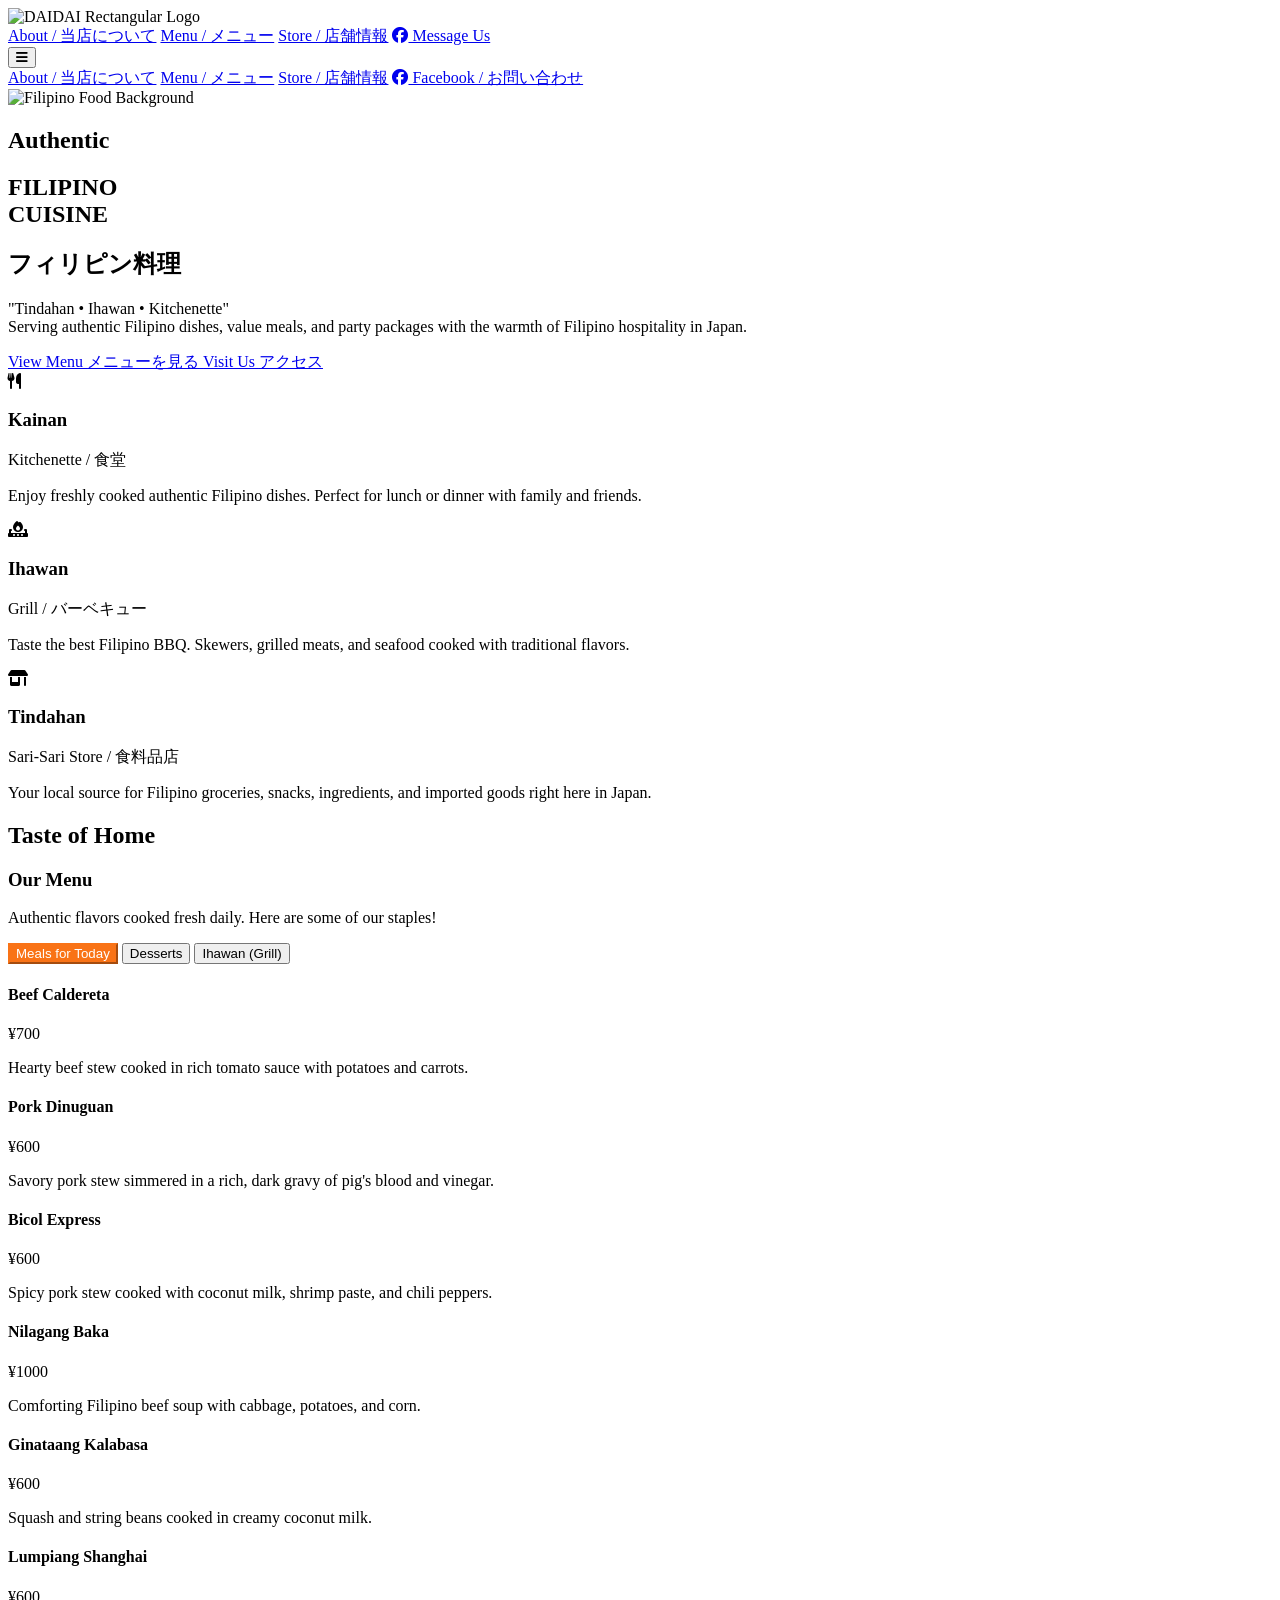
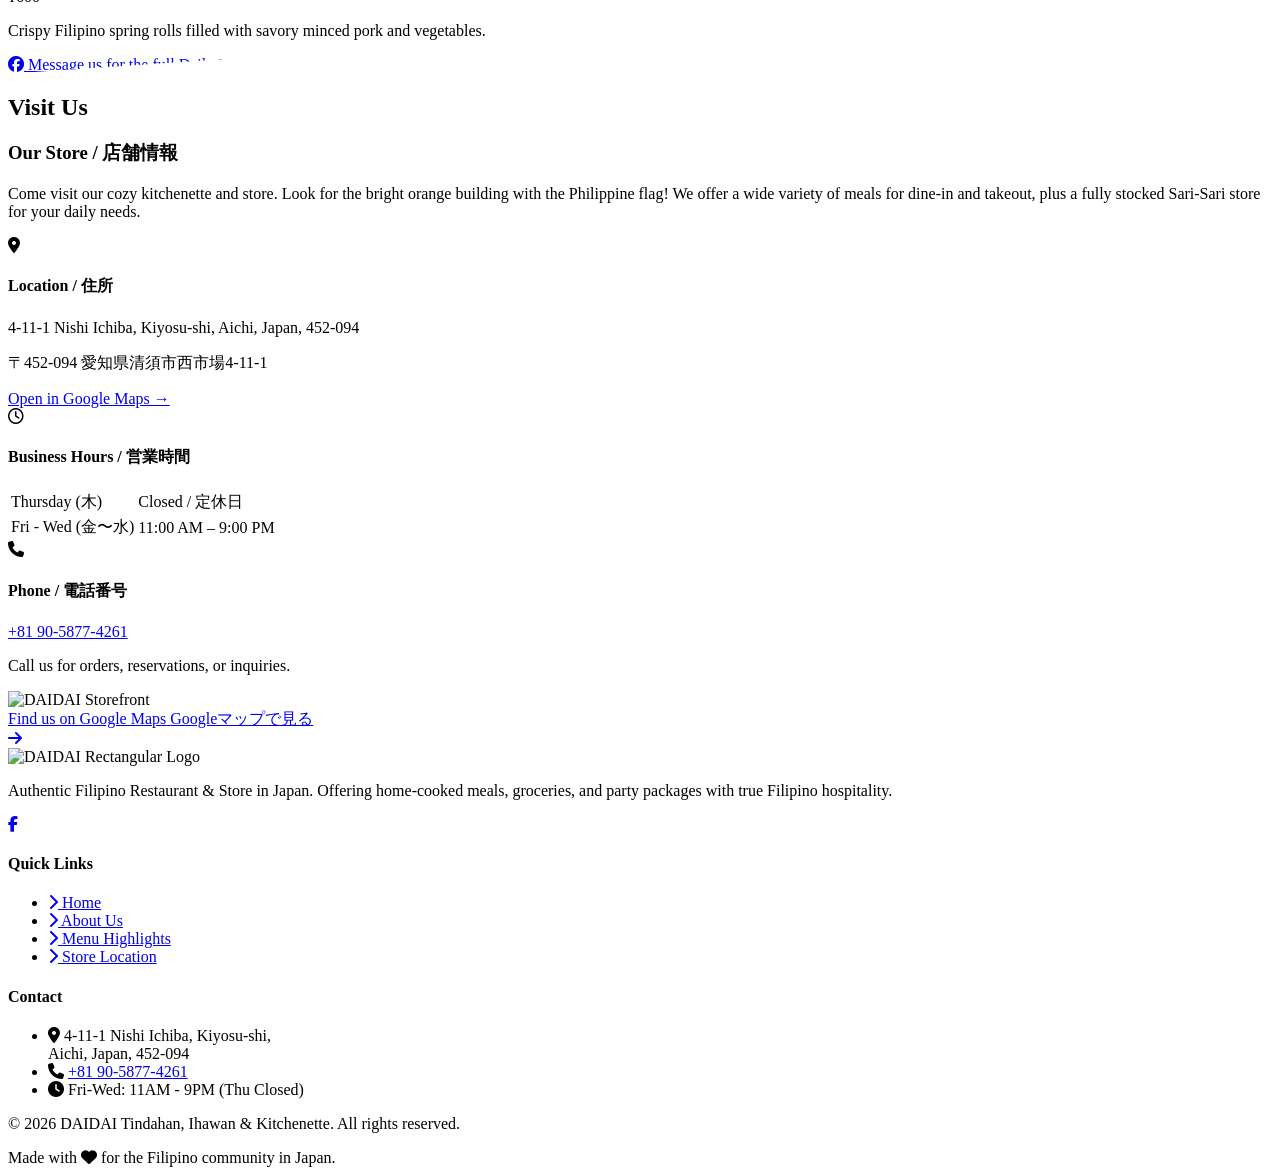
==== index.html @ d81c2824 "Update index.html" ====
<!DOCTYPE html>
<html lang="en">
<head>
    <meta charset="UTF-8">
    <meta name="viewport" content="width=device-width, initial-scale=1.0">
    <title>DAIDAI | Authentic Filipino Cuisine in Aichi, Japan</title>
    
    <!-- Fonts -->
    <link rel="preconnect" href="https://fonts.googleapis.com">
    <link rel="preconnect" href="https://fonts.gstatic.com" crossorigin>
    <link href="https://fonts.googleapis.com/css2?family=Dancing+Script:wght@600&family=Noto+Sans+JP:wght@400;500;700&family=Poppins:wght@300;400;600;700;800&display=swap" rel="stylesheet">
    
    <!-- Tailwind CSS -->
    <script src="https://cdn.tailwindcss.com"></script>
    
    <!-- FontAwesome for Icons -->
    <link rel="stylesheet" href="https://cdnjs.cloudflare.com/ajax/libs/font-awesome/6.4.0/css/all.min.css">

    <!-- Tailwind Config for Custom Colors -->
    <script>
        tailwind.config = {
            theme: {
                extend: {
                    fontFamily: {
                        sans: ['Poppins', 'Noto Sans JP', 'sans-serif'],
                        script: ['Dancing Script', 'cursive'],
                    },
                    colors: {
                        ph: {
                            blue: '#0038A8',
                            red: '#CE1126',
                            yellow: '#FCD116',
                        },
                        daidai: {
                            orange: '#F97316', // Based on the storefront color
                            light: '#FFF7ED',
                            dark: '#1E293B',
                        }
                    }
                }
            }
        }
    </script>

    <style>
        html { scroll-behavior: smooth; }
        .hero-overlay {
            background: linear-gradient(to right, rgba(255,255,255,0.95) 0%, rgba(255,255,255,0.8) 50%, rgba(255,255,255,0.2) 100%);
        }
        @media (max-width: 768px) {
            .hero-overlay {
                background: linear-gradient(to bottom, rgba(255,255,255,0.95) 0%, rgba(255,255,255,0.85) 60%, rgba(255,255,255,0.4) 100%);
            }
        }
        .text-shadow { text-shadow: 1px 1px 3px rgba(0,0,0,0.3); }
        .clip-path-slant { clip-path: polygon(0 0, 100% 0, 100% 90%, 0 100%); }
        
        /* ==========================================
           --- CSS STYLES SECTION --- 
           Grouped here to act like a virtual styles.css
           ========================================== */
        
        /* Menu Tabs Styles */
        .tab-btn.active {
            background-color: #F97316;
            color: white;
            border-color: #F97316;
        }
        .menu-category { display: none; }
        .menu-category.active { 
            display: block; 
            animation: fadeIn 0.4s ease-out forwards; 
        }
        
        @keyframes fadeIn {
            from { opacity: 0; transform: translateY(10px); }
            to { opacity: 1; transform: translateY(0); }
        }
    </style>
</head>
<body class="font-sans text-daidai-dark bg-daidai-light overflow-x-hidden">

    <!-- Navigation -->
    <nav class="fixed w-full z-50 bg-white/95 backdrop-blur-sm shadow-md transition-all duration-300">
        <div class="max-w-7xl mx-auto px-4 sm:px-6 lg:px-8">
            <div class="flex justify-between h-20 items-center">
                <!-- Logo -->
                <div class="flex-shrink-0 flex items-center cursor-pointer" onclick="window.scrollTo(0,0)">
                    <!-- Using CSS to mimic the DAIDAI logo vibe. You can replace the inner HTML with an <img> tag pointing to your logo file -->
                    <div class="flex items-center gap-2">
                        <img src="https://ik.imagekit.io/RToledoVAS/DAIDAI%20Rectangle%20Logo_Landscape_No_bg.png" 
                             alt="DAIDAI Rectangular Logo" 
                             class="w-auto h-20 object-cover"
                             onerror="this.src="https://images.unsplash.com/photo-1555396273-367ea4eb4db5?ixlib=rb-4.0.3&auto=format&fit=crop&w=auto&q=20">
                    </div>
                </div>

                <!-- Desktop Menu -->
                <div class="hidden md:flex items-center space-x-8">
                    <a href="#about" class="text-gray-700 hover:text-daidai-orange font-semibold transition">About / 当店について</a>
                    <a href="#menu" class="text-gray-700 hover:text-daidai-orange font-semibold transition">Menu / メニュー</a>
                    <a href="#store" class="text-gray-700 hover:text-daidai-orange font-semibold transition">Store / 店舗情報</a>
                    <a href="https://m.me/151963234655898" target="_blank" class="bg-ph-blue hover:bg-blue-800 text-white px-5 py-2 rounded-full font-bold transition shadow-lg flex items-center gap-2">
                        <i class="fa-brands fa-facebook"></i> Message Us
                    </a>
                </div>

                <!-- Mobile Menu Button -->
                <div class="md:hidden flex items-center">
                    <button id="mobile-menu-btn" class="text-gray-700 hover:text-daidai-orange focus:outline-none p-2">
                        <i class="fa-solid fa-bars text-2xl"></i>
                    </button>
                </div>
            </div>
        </div>

        <!-- Mobile Menu Panel -->
        <div id="mobile-menu" class="hidden md:hidden bg-white border-t border-gray-100 shadow-xl absolute w-full">
            <div class="px-4 pt-2 pb-6 space-y-2">
                <a href="#about" class="block px-3 py-3 text-base font-medium text-gray-700 hover:text-daidai-orange hover:bg-gray-50 rounded-md">About / 当店について</a>
                <a href="#menu" class="block px-3 py-3 text-base font-medium text-gray-700 hover:text-daidai-orange hover:bg-gray-50 rounded-md">Menu / メニュー</a>
                <a href="#store" class="block px-3 py-3 text-base font-medium text-gray-700 hover:text-daidai-orange hover:bg-gray-50 rounded-md">Store / 店舗情報</a>
                <a href="https://m.me/151963234655898" target="_blank" class="block px-3 py-3 text-base font-bold text-ph-blue hover:bg-gray-50 rounded-md">
                    <i class="fa-brands fa-facebook mr-2"></i> Facebook / お問い合わせ
                </a>
            </div>
        </div>
    </nav>

    <!-- Hero Section -->
    <section class="relative pt-20 h-[90vh] min-h-[600px] flex items-center bg-gray-100">
        <!-- Background Image (Fallback for the food collage) -->
        <div class="absolute inset-0 z-0 overflow-hidden">
            <img src="https://ik.imagekit.io/RToledoVAS/Facebook%20Cover.png" 
                 alt="Filipino Food Background" 
                 class="w-auto h-full object-cover object-center opacity-90"
                 onerror="this.src="https://images.unsplash.com/photo-1504674900247-0877df9cc836?ixlib=rb-4.0.3&auto=format&fit=crop&w=1920&q=80">
        </div>
        
        <!-- Gradient Overlay -->
        <div class="hero-overlay absolute inset-0 z-10"></div>

        <!-- Content -->
        <div class="relative z-20 max-w-7xl mx-auto px-4 sm:px-6 lg:px-8 w-full">
            <div class="max-w-2xl">
                <h2 class="font-script text-4xl md:text-5xl lg:text-6xl text-daidai-orange mb-2 transform -rotate-2">Authentic</h2>
                <h1 class="text-5xl md:text-7xl font-extrabold tracking-tight text-ph-red leading-tight mb-2">
                    FILIPINO<br>
                    <span class="text-ph-blue">CUISINE</span>
                </h1>
                <h2 class="text-3xl md:text-4xl font-bold text-gray-800 mb-6 font-sans">フィリピン料理</h2>
                
                <p class="text-lg md:text-xl text-gray-700 mb-8 font-medium italic border-l-4 border-ph-yellow pl-4">
                    "Tindahan • Ihawan • Kitchenette"<br>
                    <span class="text-sm md:text-base font-normal not-italic text-gray-600 mt-2 block">
                        Serving authentic Filipino dishes, value meals, and party packages with the warmth of Filipino hospitality in Japan.
                    </span>
                </p>

                <div class="flex flex-col sm:flex-row gap-4">
                    <a href="#menu" class="text-center bg-ph-red hover:bg-red-700 text-white px-8 py-3 rounded-full font-bold shadow-lg transition transform hover:-translate-y-1">
                        View Menu <span class="text-sm font-normal block">メニューを見る</span>
                    </a>
                    <a href="#store" class="text-center bg-white border-2 border-daidai-orange text-daidai-orange hover:bg-orange-50 px-8 py-3 rounded-full font-bold shadow-lg transition transform hover:-translate-y-1">
                        Visit Us <span class="text-sm font-normal block">アクセス</span>
                    </a>
                </div>
            </div>
        </div>
    </section>

    <!-- 3 Pillars Section (Tindahan, Ihawan, Kainan) -->
    <section id="about" class="py-16 bg-white relative z-20 -mt-10 mx-4 md:mx-auto max-w-6xl rounded-2xl shadow-xl">
        <div class="grid grid-cols-1 md:grid-cols-3 gap-8 px-8">
            <!-- Kainan -->
            <div class="text-center p-4">
                <div class="w-20 h-20 mx-auto bg-orange-100 rounded-full flex items-center justify-center mb-4 text-daidai-orange shadow-inner">
                    <i class="fa-solid fa-utensils text-3xl"></i>
                </div>
                <h3 class="text-2xl font-bold text-ph-blue mb-1">Kainan</h3>
                <p class="text-sm text-gray-500 mb-3">Kitchenette / 食堂</p>
                <p class="text-gray-600">Enjoy freshly cooked authentic Filipino dishes. Perfect for lunch or dinner with family and friends.</p>
            </div>
            <!-- Ihawan -->
            <div class="text-center p-4 border-t md:border-t-0 md:border-l md:border-r border-gray-200">
                <div class="w-20 h-20 mx-auto bg-red-100 rounded-full flex items-center justify-center mb-4 text-ph-red shadow-inner">
                    <i class="fa-solid fa-fire-burner text-3xl"></i>
                </div>
                <h3 class="text-2xl font-bold text-ph-blue mb-1">Ihawan</h3>
                <p class="text-sm text-gray-500 mb-3">Grill / バーベキュー</p>
                <p class="text-gray-600">Taste the best Filipino BBQ. Skewers, grilled meats, and seafood cooked with traditional flavors.</p>
            </div>
            <!-- Tindahan -->
            <div class="text-center p-4 border-t md:border-t-0 border-gray-200">
                <div class="w-20 h-20 mx-auto bg-blue-100 rounded-full flex items-center justify-center mb-4 text-ph-blue shadow-inner">
                    <i class="fa-solid fa-shop text-3xl"></i>
                </div>
                <h3 class="text-2xl font-bold text-ph-blue mb-1">Tindahan</h3>
                <p class="text-sm text-gray-500 mb-3">Sari-Sari Store / 食料品店</p>
                <p class="text-gray-600">Your local source for Filipino groceries, snacks, ingredients, and imported goods right here in Japan.</p>
            </div>
        </div>
    </section>

    <!-- Menu Section (Expanded with Real Data) -->
    <section id="menu" class="py-20 bg-daidai-light clip-path-slant pb-32">
        <div class="max-w-7xl mx-auto px-4 sm:px-6 lg:px-8">
            <div class="text-center mb-12">
                <h2 class="font-script text-3xl text-ph-red mb-2">Taste of Home</h2>
                <h3 class="text-4xl md:text-5xl font-extrabold text-daidai-dark mb-4">Our Menu</h3>
                <p class="text-gray-600 max-w-2xl mx-auto mb-8">Authentic flavors cooked fresh daily. Here are some of our staples!</p>
                
                <!-- Menu Tabs -->
                <div class="flex flex-wrap justify-center gap-3 mb-10">
                    <button onclick="openTab(event, 'meals')" class="tab-btn active px-6 py-2 rounded-full border-2 border-gray-300 text-gray-600 font-bold transition hover:border-daidai-orange hover:text-daidai-orange">Meals for Today</button>
                    <button onclick="openTab(event, 'desserts')" class="tab-btn px-6 py-2 rounded-full border-2 border-gray-300 text-gray-600 font-bold transition hover:border-daidai-orange hover:text-daidai-orange">Desserts</button>
                    <button onclick="openTab(event, 'ihawan')" class="tab-btn px-6 py-2 rounded-full border-2 border-gray-300 text-gray-600 font-bold transition hover:border-daidai-orange hover:text-daidai-orange">Ihawan (Grill)</button>
                </div>
            </div>

            <!-- Tab Content: Meals -->
            <div id="meals" class="menu-category active">
                <div class="grid grid-cols-1 md:grid-cols-2 lg:grid-cols-3 gap-6">
                    <div class="bg-white p-6 rounded-2xl shadow-md border-l-4 border-ph-blue">
                        <div class="flex justify-between items-start mb-2">
                            <h4 class="text-xl font-bold">Beef Caldereta</h4>
                            <span class="text-daidai-orange font-bold">¥700</span>
                        </div>
                        <p class="text-gray-500 text-sm">Hearty beef stew cooked in rich tomato sauce with potatoes and carrots.</p>
                    </div>
                    <div class="bg-white p-6 rounded-2xl shadow-md border-l-4 border-ph-blue">
                        <div class="flex justify-between items-start mb-2">
                            <h4 class="text-xl font-bold">Pork Dinuguan</h4>
                            <span class="text-daidai-orange font-bold">¥600</span>
                        </div>
                        <p class="text-gray-500 text-sm">Savory pork stew simmered in a rich, dark gravy of pig's blood and vinegar.</p>
                    </div>
                    <div class="bg-white p-6 rounded-2xl shadow-md border-l-4 border-ph-blue">
                        <div class="flex justify-between items-start mb-2">
                            <h4 class="text-xl font-bold">Bicol Express</h4>
                            <span class="text-daidai-orange font-bold">¥600</span>
                        </div>
                        <p class="text-gray-500 text-sm">Spicy pork stew cooked with coconut milk, shrimp paste, and chili peppers.</p>
                    </div>
                    <div class="bg-white p-6 rounded-2xl shadow-md border-l-4 border-ph-blue">
                        <div class="flex justify-between items-start mb-2">
                            <h4 class="text-xl font-bold">Nilagang Baka</h4>
                            <span class="text-daidai-orange font-bold">¥1000</span>
                        </div>
                        <p class="text-gray-500 text-sm">Comforting Filipino beef soup with cabbage, potatoes, and corn.</p>
                    </div>
                    <div class="bg-white p-6 rounded-2xl shadow-md border-l-4 border-ph-blue">
                        <div class="flex justify-between items-start mb-2">
                            <h4 class="text-xl font-bold">Ginataang Kalabasa</h4>
                            <span class="text-daidai-orange font-bold">¥600</span>
                        </div>
                        <p class="text-gray-500 text-sm">Squash and string beans cooked in creamy coconut milk.</p>
                    </div>
                    <div class="bg-white p-6 rounded-2xl shadow-md border-l-4 border-ph-blue">
                        <div class="flex justify-between items-start mb-2">
                            <h4 class="text-xl font-bold">Lumpiang Shanghai</h4>
                            <span class="text-daidai-orange font-bold">¥600</span>
                        </div>
                        <p class="text-gray-500 text-sm">Crispy Filipino spring rolls filled with savory minced pork and vegetables.</p>
                    </div>
                </div>
            </div>

            <!-- Tab Content: Desserts -->
            <div id="desserts" class="menu-category">
                <div class="grid grid-cols-1 md:grid-cols-2 lg:grid-cols-3 gap-6">
                    <div class="bg-white p-6 rounded-2xl shadow-md border-l-4 border-ph-yellow">
                        <div class="flex justify-between items-start mb-2">
                            <h4 class="text-xl font-bold">Halo-Halo</h4>
                            <span class="text-daidai-orange font-bold">¥600 (M) / ¥800 (L)</span>
                        </div>
                        <p class="text-gray-500 text-sm">Famous crushed ice dessert with sweet preserves, evaporated milk, and ube.</p>
                    </div>
                    <div class="bg-white p-6 rounded-2xl shadow-md border-l-4 border-ph-yellow">
                        <div class="flex justify-between items-start mb-2">
                            <h4 class="text-xl font-bold">Turon w/ Ice Cream</h4>
                            <span class="text-daidai-orange font-bold">¥400</span>
                        </div>
                        <p class="text-gray-500 text-sm">Deep-fried banana rolls wrapped in spring roll wrapper, topped with ice cream.</p>
                    </div>
                    <div class="bg-white p-6 rounded-2xl shadow-md border-l-4 border-ph-yellow">
                        <div class="flex justify-between items-start mb-2">
                            <h4 class="text-xl font-bold">Ube Biko / Biko</h4>
                            <span class="text-daidai-orange font-bold">¥600 / ¥500</span>
                        </div>
                        <p class="text-gray-500 text-sm">Sweet sticky rice cake topped with latik (coconut curds). Classic or Ube flavor.</p>
                    </div>
                    <div class="bg-white p-6 rounded-2xl shadow-md border-l-4 border-ph-yellow">
                        <div class="flex justify-between items-start mb-2">
                            <h4 class="text-xl font-bold">Bilo-Bilo</h4>
                            <span class="text-daidai-orange font-bold">¥500</span>
                        </div>
                        <p class="text-gray-500 text-sm">Chewy glutinous rice balls in sweet coconut milk with jackfruit and tapioca pearls.</p>
                    </div>
                    <div class="bg-white p-6 rounded-2xl shadow-md border-l-4 border-ph-yellow">
                        <div class="flex justify-between items-start mb-2">
                            <h4 class="text-xl font-bold">Buko Pandan</h4>
                            <span class="text-daidai-orange font-bold">¥500</span>
                        </div>
                        <p class="text-gray-500 text-sm">Sweet and creamy dessert made with young coconut, pandan jelly, and cream.</p>
                    </div>
                </div>
            </div>

            <!-- Tab Content: Ihawan -->
            <div id="ihawan" class="menu-category">
                <div class="grid grid-cols-1 md:grid-cols-2 lg:grid-cols-3 gap-6">
                    <div class="bg-white p-6 rounded-2xl shadow-md border-l-4 border-ph-red">
                        <h4 class="text-xl font-bold mb-2">Pork BBQ Skewers</h4>
                        <p class="text-gray-500 text-sm mb-3">Authentic Filipino street food style pork barbecue, marinated in a sweet and savory sauce.</p>
                    </div>
                    <div class="bg-white p-6 rounded-2xl shadow-md border-l-4 border-ph-red">
                        <h4 class="text-xl font-bold mb-2">Inihaw na Liempo</h4>
                        <p class="text-gray-500 text-sm mb-3">Grilled pork belly marinated in soy sauce, calamansi, and garlic.</p>
                    </div>
                    <div class="bg-white p-6 rounded-2xl shadow-md border-l-4 border-ph-red">
                        <h4 class="text-xl font-bold mb-2">Party Trays & Bilao</h4>
                        <p class="text-gray-500 text-sm mb-3">Available for pre-order! Perfect combinations of grilled items and pancit for your special events.</p>
                    </div>
                </div>
            </div>

            <div class="text-center mt-12">
                <a href="https://m.me/151963234655898" target="_blank" class="inline-flex items-center gap-2 bg-white border-2 border-ph-blue text-ph-blue hover:bg-ph-blue hover:text-white px-6 py-3 rounded-full font-bold transition">
                    <i class="fa-brands fa-facebook"></i> Message us for the full Daily Menu
                </a>
            </div>
        </div>
    </section>

    <!-- Store Info & Location Section -->
    <section id="store" class="py-20 bg-white">
        <div class="max-w-7xl mx-auto px-4 sm:px-6 lg:px-8">
            <div class="flex flex-col lg:flex-row gap-12 items-center">
                
                <!-- Info Side -->
                <div class="w-full lg:w-1/2">
                    <h2 class="font-script text-3xl text-daidai-orange mb-2">Visit Us</h2>
                    <h3 class="text-4xl md:text-5xl font-extrabold text-daidai-dark mb-6">Our Store <span class="text-2xl font-sans font-bold text-gray-400">/ 店舗情報</span></h3>
                    
                    <p class="text-gray-600 mb-8 text-lg">
                        Come visit our cozy kitchenette and store. Look for the bright orange building with the Philippine flag! We offer a wide variety of meals for dine-in and takeout, plus a fully stocked Sari-Sari store for your daily needs.
                    </p>

                    <div class="space-y-6">
                        <!-- Address -->
                        <div class="flex items-start gap-4">
                            <div class="bg-orange-100 p-3 rounded-full text-daidai-orange shrink-0">
                                <i class="fa-solid fa-location-dot text-xl w-6 text-center"></i>
                            </div>
                            <div>
                                <h4 class="font-bold text-lg text-gray-800">Location / 住所</h4>
                                <p class="text-gray-600">4-11-1 Nishi Ichiba, Kiyosu-shi, Aichi, Japan, 452-094</p>
                                <p class="text-gray-500 text-sm mt-1">〒452-094 愛知県清須市西市場4-11-1</p>
                                <a href="https://share.google/INcdNnffI2zyvzPQL" target="_blank" class="text-ph-blue hover:underline text-sm font-semibold mt-2 inline-block">Open in Google Maps &rarr;</a>
                            </div>
                        </div>

                        <!-- Hours -->
                        <div class="flex items-start gap-4">
                            <div class="bg-blue-100 p-3 rounded-full text-ph-blue shrink-0">
                                <i class="fa-regular fa-clock text-xl w-6 text-center"></i>
                            </div>
                            <div>
                                <h4 class="font-bold text-lg text-gray-800">Business Hours / 営業時間</h4>
                                <table class="text-gray-600 mt-1">
                                    <tbody>
                                        <tr><td class="pr-4 font-semibold text-ph-red">Thursday (木)</td><td>Closed / 定休日</td></tr>
                                        <tr><td class="pr-4 font-semibold">Fri - Wed (金〜水)</td><td>11:00 AM – 9:00 PM</td></tr>
                                    </tbody>
                                </table>
                            </div>
                        </div>

                        <!-- Contact -->
                        <div class="flex items-start gap-4">
                            <div class="bg-red-100 p-3 rounded-full text-ph-red shrink-0">
                                <i class="fa-solid fa-phone text-xl w-6 text-center"></i>
                            </div>
                            <div>
                                <h4 class="font-bold text-lg text-gray-800">Phone / 電話番号</h4>
                                <a href="tel:+819058774261" class="text-xl font-bold text-gray-600 hover:text-daidai-orange transition">+81 90-5877-4261</a>
                                <p class="text-gray-500 text-sm mt-1">Call us for orders, reservations, or inquiries.</p>
                            </div>
                        </div>
                    </div>
                </div>

                <!-- Image/Map Side -->
                <div class="w-full lg:w-1/2">
                    <div class="relative rounded-2xl overflow-hidden shadow-2xl border-4 border-white">
                        <!-- Storefront Placeholder Image (Users can replace this with their uploaded exterior shots) -->
                        <img src="https://ik.imagekit.io/RToledoVAS/Untitled%20design%20(42).png" 
                             alt="DAIDAI Storefront" 
                             class="w-full h-80 object-cover"
                             onerror="this.src="https://images.unsplash.com/photo-1555396273-367ea4eb4db5?ixlib=rb-4.0.3&auto=format&fit=crop&w=1000&q=80">
                        
                        <!-- Overlay text encouraging map click -->
                        <a href="https://share.google/INcdNnffI2zyvzPQL" target="_blank" class="absolute bottom-0 left-0 w-full bg-daidai-dark/80 backdrop-blur-sm p-4 flex items-center justify-between text-white hover:bg-ph-blue transition cursor-pointer group">
                            <div>
                                <span class="block font-bold">Find us on Google Maps</span>
                                <span class="text-xs text-gray-300">Googleマップで見る</span>
                            </div>
                            <div class="w-10 h-10 rounded-full bg-white/20 flex items-center justify-center group-hover:bg-white group-hover:text-ph-blue transition">
                                <i class="fa-solid fa-arrow-right"></i>
                            </div>
                        </a>
                    </div>
                </div>

            </div>
        </div>
    </section>

    <!-- Footer -->
    <footer class="bg-daidai-dark text-white pt-16 pb-8 border-t-4 border-ph-yellow">
        <div class="max-w-7xl mx-auto px-4 sm:px-6 lg:px-8">
            <div class="grid grid-cols-1 md:grid-cols-3 gap-10 mb-10">
                
                <!-- Brand -->
                <div>
                    <div class="flex items-center gap-2 mb-">
                        <img src="https://ik.imagekit.io/RToledoVAS/DAIDAI_New%20Logo_No_bg.png" 
                             alt="DAIDAI Rectangular Logo" 
                             class="w-auto h-60 object-cover"
                             onerror="this.src="https://images.unsplash.com/photo-1555396273-367ea4eb4db5?ixlib=rb-4.0.3&auto=format&fit=crop&w=auto&q=20">
                    </div>
                    <p class="text-gray-400 text-sm leading-relaxed mb-4">
                        Authentic Filipino Restaurant & Store in Japan. Offering home-cooked meals, groceries, and party packages with true Filipino hospitality.
                    </p>
                    <div class="flex space-x-4">
                        <a href="https://www.facebook.com/daidaikitchenette/" target="_blank" class="w-10 h-10 rounded-full bg-white/10 flex items-center justify-center hover:bg-ph-blue hover:text-white transition duration-300 text-xl text-gray-300">
                            <i class="fa-brands fa-facebook-f"></i>
                        </a>
                    </div>
                </div>

                <!-- Links -->
                <div>
                    <h4 class="text-lg font-bold mb-4 border-b border-gray-700 pb-2 inline-block">Quick Links</h4>
                    <ul class="space-y-2">
                        <li><a href="#" class="text-gray-400 hover:text-white transition flex items-center gap-2"><i class="fa-solid fa-chevron-right text-xs text-daidai-orange"></i> Home</a></li>
                        <li><a href="#about" class="text-gray-400 hover:text-white transition flex items-center gap-2"><i class="fa-solid fa-chevron-right text-xs text-daidai-orange"></i> About Us</a></li>
                        <li><a href="#menu" class="text-gray-400 hover:text-white transition flex items-center gap-2"><i class="fa-solid fa-chevron-right text-xs text-daidai-orange"></i> Menu Highlights</a></li>
                        <li><a href="#store" class="text-gray-400 hover:text-white transition flex items-center gap-2"><i class="fa-solid fa-chevron-right text-xs text-daidai-orange"></i> Store Location</a></li>
                    </ul>
                </div>

                <!-- Contact Short -->
                <div>
                    <h4 class="text-lg font-bold mb-4 border-b border-gray-700 pb-2 inline-block">Contact</h4>
                    <ul class="space-y-3 text-gray-400 text-sm">
                        <li class="flex items-start gap-3">
                            <i class="fa-solid fa-location-dot mt-1 text-daidai-orange"></i>
                            <span>4-11-1 Nishi Ichiba, Kiyosu-shi,<br>Aichi, Japan, 452-094</span>
                        </li>
                        <li class="flex items-center gap-3">
                            <i class="fa-solid fa-phone text-daidai-orange"></i>
                            <a href="tel:+819058774261" class="hover:text-white transition">+81 90-5877-4261</a>
                        </li>
                        <li class="flex items-center gap-3">
                            <i class="fa-solid fa-clock text-daidai-orange"></i>
                            <span>Fri-Wed: 11AM - 9PM (Thu Closed)</span>
                        </li>
                    </ul>
                </div>
            </div>

            <div class="border-t border-gray-800 pt-8 text-center flex flex-col md:flex-row justify-between items-center gap-4">
                <p class="text-gray-500 text-sm">
                    &copy; <span id="year"></span> DAIDAI Tindahan, Ihawan & Kitchenette. All rights reserved.
                </p>
                <div class="flex items-center gap-2 text-sm text-gray-500">
                    Made with <i class="fa-solid fa-heart text-ph-red"></i> for the Filipino community in Japan.
                </div>
            </div>
        </div>
    </footer>

    <!-- Scripts -->
    <script>
        /* ==========================================
           --- SCRIPT.JS LOGIC SECTION --- 
           Grouped here to act like a virtual script.js
           ========================================== */

        // 1. Set current year in footer
        document.getElementById('year').textContent = new Date().getFullYear();

        // 2. Mobile Menu Toggle Logic
        const btn = document.getElementById('mobile-menu-btn');
        const menu = document.getElementById('mobile-menu');
        const icon = btn.querySelector('i');

        btn.addEventListener('click', () => {
            menu.classList.toggle('hidden');
            if (menu.classList.contains('hidden')) {
                icon.classList.remove('fa-xmark');
                icon.classList.add('fa-bars');
            } else {
                icon.classList.remove('fa-bars');
                icon.classList.add('fa-xmark');
            }
        });

        // Close mobile menu on link click
        const mobileLinks = menu.querySelectorAll('a');
        mobileLinks.forEach(link => {
            link.addEventListener('click', () => {
                menu.classList.add('hidden');
                icon.classList.remove('fa-xmark');
                icon.classList.add('fa-bars');
            });
        });

        // 3. Menu Tabs Logic
        function openTab(event, tabId) {
            // Hide all tabs
            const categories = document.querySelectorAll('.menu-category');
            categories.forEach(cat => cat.classList.remove('active'));
            
            // Remove active state from all buttons
            const buttons = document.querySelectorAll('.tab-btn');
            buttons.forEach(btn => btn.classList.remove('active'));
            
            // Show selected tab
            document.getElementById(tabId).classList.add('active');
            
            // Highlight selected button
            event.currentTarget.classList.add('active');
        }
    </script>
</body>
</html>
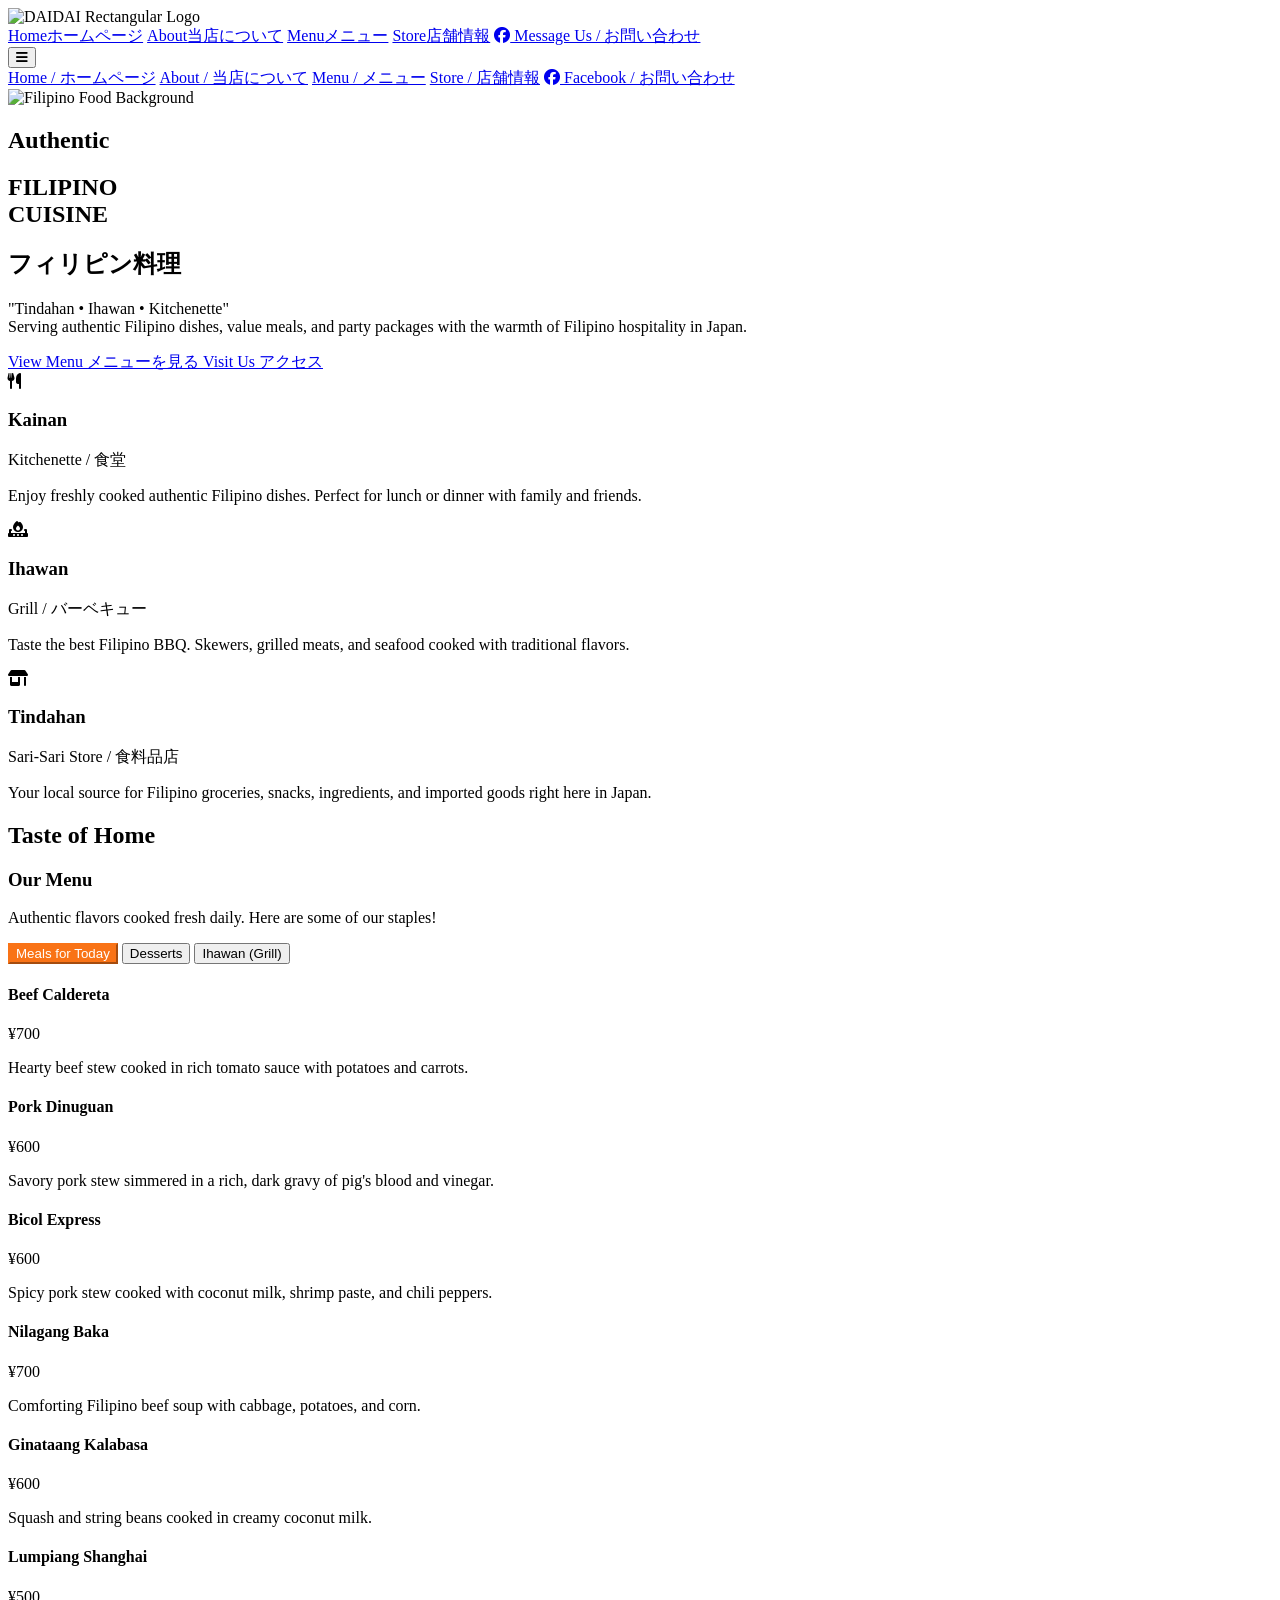
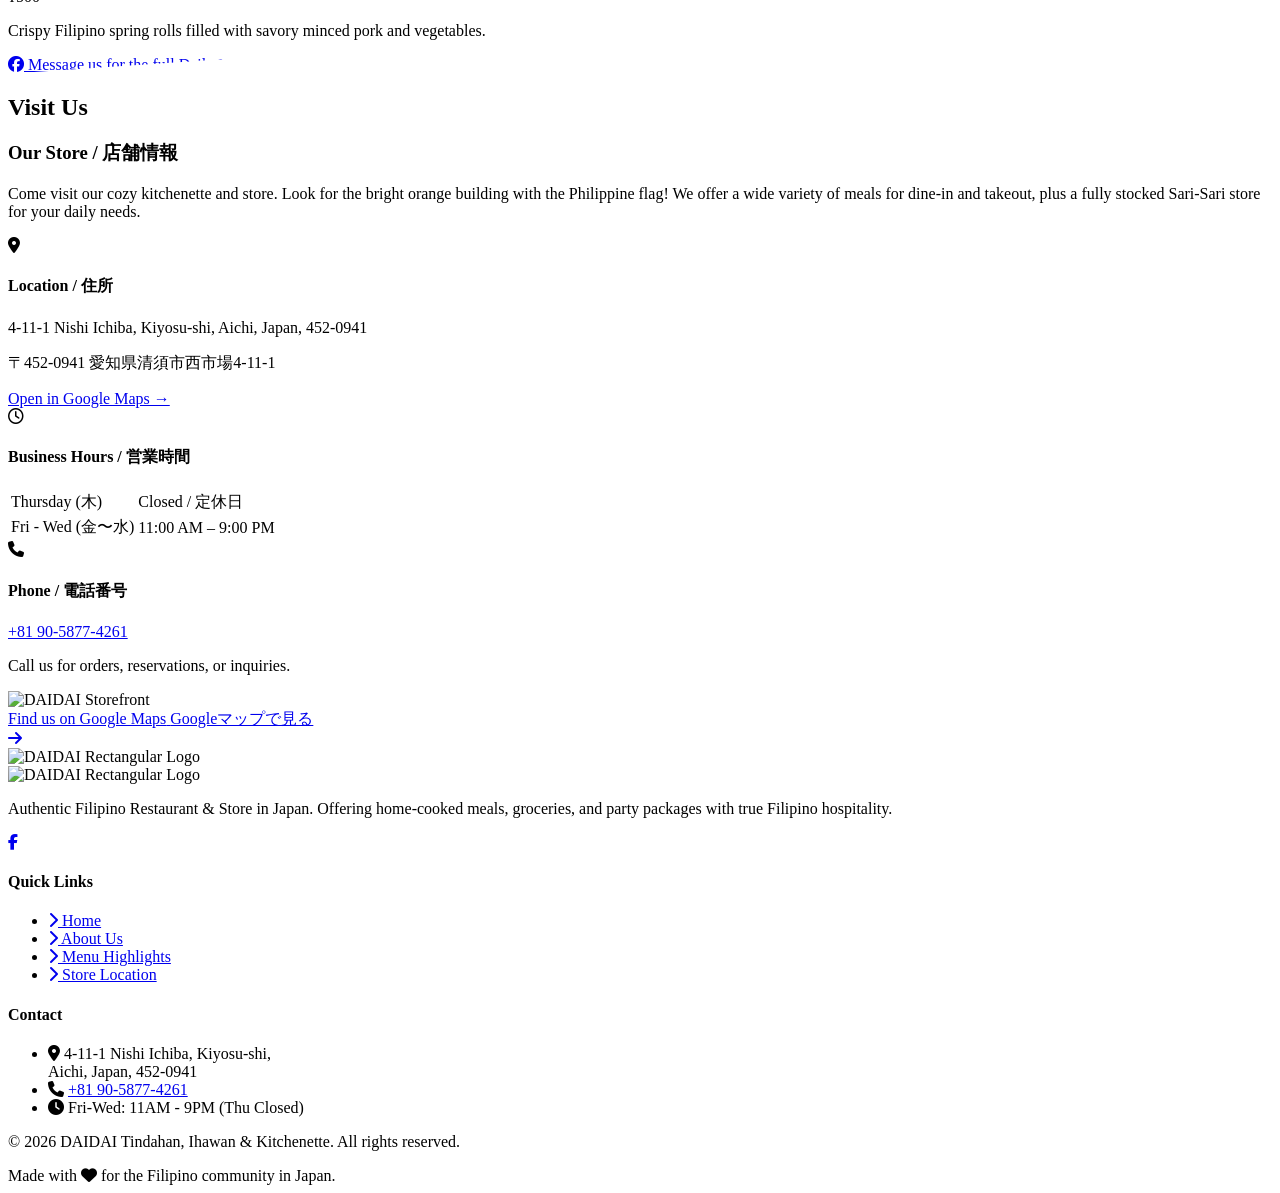
==== commit 748484bb: "Update index.html" ====
--- a/index.html
+++ b/index.html
@@ -81,6 +81,7 @@
 <body class="font-sans text-daidai-dark bg-daidai-light overflow-x-hidden">
 
     <!-- Navigation -->
+    <section id="home">
     <nav class="fixed w-full z-50 bg-white/95 backdrop-blur-sm shadow-md transition-all duration-300">
         <div class="max-w-7xl mx-auto px-4 sm:px-6 lg:px-8">
             <div class="flex justify-between h-20 items-center">
@@ -88,20 +89,20 @@
                 <div class="flex-shrink-0 flex items-center cursor-pointer" onclick="window.scrollTo(0,0)">
                     <!-- Using CSS to mimic the DAIDAI logo vibe. You can replace the inner HTML with an <img> tag pointing to your logo file -->
                     <div class="flex items-center gap-2">
-                        <img src="https://ik.imagekit.io/RToledoVAS/DAIDAI%20Rectangle%20Logo_Landscape_No_bg.png" 
+                        <img src="https://ik.imagekit.io/RToledoVAS/DAIDAI%20Text%20Rectangle%20Logo_Landscape.png" 
                              alt="DAIDAI Rectangular Logo" 
-                             class="w-auto h-20 object-cover"
-                             onerror="this.src="https://images.unsplash.com/photo-1555396273-367ea4eb4db5?ixlib=rb-4.0.3&auto=format&fit=crop&w=auto&q=20">
+                             class="w-40 h-auto object-cover">
                     </div>
                 </div>
 
                 <!-- Desktop Menu -->
-                <div class="hidden md:flex items-center space-x-8">
-                    <a href="#about" class="text-gray-700 hover:text-daidai-orange font-semibold transition">About / 当店について</a>
-                    <a href="#menu" class="text-gray-700 hover:text-daidai-orange font-semibold transition">Menu / メニュー</a>
-                    <a href="#store" class="text-gray-700 hover:text-daidai-orange font-semibold transition">Store / 店舗情報</a>
-                    <a href="https://m.me/151963234655898" target="_blank" class="bg-ph-blue hover:bg-blue-800 text-white px-5 py-2 rounded-full font-bold transition shadow-lg flex items-center gap-2">
-                        <i class="fa-brands fa-facebook"></i> Message Us
+                <div class="hidden md:flex items-center space-x-4">
+                    <a href="#home" class="text-center text-gray-700 hover:text-daidai-orange font-semibold transition">Home<span class="text-xs font-normal block">ホームページ</span></a>
+                    <a href="#about" class="text-center text-gray-700 hover:text-daidai-orange font-semibold transition">About<span class="text-xs font-normal block">当店について</span></a>
+                    <a href="#menu" class="text-center text-gray-700 hover:text-daidai-orange font-semibold transition">Menu<span class="text-xs font-normal block">メニュー</span></a>
+                    <a href="#store" class="text-center text-gray-700 hover:text-daidai-orange font-semibold transition">Store<span class="text-xs font-normal block">店舗情報</span></a>
+                    <a href="https://messenger.mydaidai.online" rel="noopener noreferrer" target="_blank" class="bg-ph-blue hover:bg-blue-800 text-white px-5 py-2 rounded-full font-bold transition shadow-lg flex items-center gap-2">
+                        <i class="fa-brands fa-facebook"></i> Message Us / お問い合わせ
                     </a>
                 </div>
 
@@ -117,24 +118,25 @@
         <!-- Mobile Menu Panel -->
         <div id="mobile-menu" class="hidden md:hidden bg-white border-t border-gray-100 shadow-xl absolute w-full">
             <div class="px-4 pt-2 pb-6 space-y-2">
+                <a href="#home" class="block px-3 py-3 text-base font-medium text-gray-700 hover:text-daidai-orange hover:bg-gray-50 rounded-md">Home / ホームページ</a>
                 <a href="#about" class="block px-3 py-3 text-base font-medium text-gray-700 hover:text-daidai-orange hover:bg-gray-50 rounded-md">About / 当店について</a>
                 <a href="#menu" class="block px-3 py-3 text-base font-medium text-gray-700 hover:text-daidai-orange hover:bg-gray-50 rounded-md">Menu / メニュー</a>
                 <a href="#store" class="block px-3 py-3 text-base font-medium text-gray-700 hover:text-daidai-orange hover:bg-gray-50 rounded-md">Store / 店舗情報</a>
-                <a href="https://m.me/151963234655898" target="_blank" class="block px-3 py-3 text-base font-bold text-ph-blue hover:bg-gray-50 rounded-md">
+                <a href="https://messenger.mydaidai.online" rel="noopener noreferrer" target="_blank" class="block px-3 py-3 text-base font-bold text-ph-blue hover:bg-gray-50 rounded-md">
                     <i class="fa-brands fa-facebook mr-2"></i> Facebook / お問い合わせ
                 </a>
             </div>
         </div>
     </nav>
+    </section>
 
     <!-- Hero Section -->
     <section class="relative pt-20 h-[90vh] min-h-[600px] flex items-center bg-gray-100">
         <!-- Background Image (Fallback for the food collage) -->
         <div class="absolute inset-0 z-0 overflow-hidden">
-            <img src="https://ik.imagekit.io/RToledoVAS/Facebook%20Cover.png" 
+            <img src="https://ik.imagekit.io/RToledoVAS/Untitled%20design%20(45).png" 
                  alt="Filipino Food Background" 
-                 class="w-auto h-full object-cover object-center opacity-90"
-                 onerror="this.src="https://images.unsplash.com/photo-1504674900247-0877df9cc836?ixlib=rb-4.0.3&auto=format&fit=crop&w=1920&q=80">
+                 class="w-full h-full object-cover object-center opacity-90">
         </div>
         
         <!-- Gradient Overlay -->
@@ -245,7 +247,7 @@
                     <div class="bg-white p-6 rounded-2xl shadow-md border-l-4 border-ph-blue">
                         <div class="flex justify-between items-start mb-2">
                             <h4 class="text-xl font-bold">Nilagang Baka</h4>
-                            <span class="text-daidai-orange font-bold">¥1000</span>
+                            <span class="text-daidai-orange font-bold">¥700</span>
                         </div>
                         <p class="text-gray-500 text-sm">Comforting Filipino beef soup with cabbage, potatoes, and corn.</p>
                     </div>
@@ -259,7 +261,7 @@
                     <div class="bg-white p-6 rounded-2xl shadow-md border-l-4 border-ph-blue">
                         <div class="flex justify-between items-start mb-2">
                             <h4 class="text-xl font-bold">Lumpiang Shanghai</h4>
-                            <span class="text-daidai-orange font-bold">¥600</span>
+                            <span class="text-daidai-orange font-bold">¥500</span>
                         </div>
                         <p class="text-gray-500 text-sm">Crispy Filipino spring rolls filled with savory minced pork and vegetables.</p>
                     </div>
@@ -326,7 +328,7 @@
             </div>
 
             <div class="text-center mt-12">
-                <a href="https://m.me/151963234655898" target="_blank" class="inline-flex items-center gap-2 bg-white border-2 border-ph-blue text-ph-blue hover:bg-ph-blue hover:text-white px-6 py-3 rounded-full font-bold transition">
+                <a href="https://messenger.mydaidai.online" rel="noopener noreferrer" target="_blank" class="inline-flex items-center gap-2 bg-white border-2 border-ph-blue text-ph-blue hover:bg-ph-blue hover:text-white px-6 py-3 rounded-full font-bold transition">
                     <i class="fa-brands fa-facebook"></i> Message us for the full Daily Menu
                 </a>
             </div>
@@ -355,9 +357,9 @@
                             </div>
                             <div>
                                 <h4 class="font-bold text-lg text-gray-800">Location / 住所</h4>
-                                <p class="text-gray-600">4-11-1 Nishi Ichiba, Kiyosu-shi, Aichi, Japan, 452-094</p>
-                                <p class="text-gray-500 text-sm mt-1">〒452-094 愛知県清須市西市場4-11-1</p>
-                                <a href="https://share.google/INcdNnffI2zyvzPQL" target="_blank" class="text-ph-blue hover:underline text-sm font-semibold mt-2 inline-block">Open in Google Maps &rarr;</a>
+                                <p class="text-gray-600">4-11-1 Nishi Ichiba, Kiyosu-shi, Aichi, Japan, 452-0941</p>
+                                <p class="text-gray-500 text-sm mt-1">〒452-0941 愛知県清須市西市場4-11-1</p>
+                                <a href="https://share.google/INcdNnffI2zyvzPQL" rel="noopener noreferrer" target="_blank" class="text-ph-blue hover:underline text-sm font-semibold mt-2 inline-block">Open in Google Maps &rarr;</a>
                             </div>
                         </div>
 
@@ -397,11 +399,10 @@
                         <!-- Storefront Placeholder Image (Users can replace this with their uploaded exterior shots) -->
                         <img src="https://ik.imagekit.io/RToledoVAS/Untitled%20design%20(42).png" 
                              alt="DAIDAI Storefront" 
-                             class="w-full h-80 object-cover"
-                             onerror="this.src="https://images.unsplash.com/photo-1555396273-367ea4eb4db5?ixlib=rb-4.0.3&auto=format&fit=crop&w=1000&q=80">
+                             class="w-full h-80 object-cover">
                         
                         <!-- Overlay text encouraging map click -->
-                        <a href="https://share.google/INcdNnffI2zyvzPQL" target="_blank" class="absolute bottom-0 left-0 w-full bg-daidai-dark/80 backdrop-blur-sm p-4 flex items-center justify-between text-white hover:bg-ph-blue transition cursor-pointer group">
+                        <a href="https://share.google/INcdNnffI2zyvzPQL" rel="noopener noreferrer" target="_blank" class="absolute bottom-0 left-0 w-full bg-daidai-dark/80 backdrop-blur-sm p-4 flex items-center justify-between text-white hover:bg-ph-blue transition cursor-pointer group">
                             <div>
                                 <span class="block font-bold">Find us on Google Maps</span>
                                 <span class="text-xs text-gray-300">Googleマップで見る</span>
@@ -414,8 +415,17 @@
                 </div>
 
             </div>
-        </div>
-    </section>
+            
+            <div class="mt-20 max-w-7xl mx-auto px-4 sm:px-6 lg:px-8">
+              <div class="flex justify-center mb-6">
+                <img src="https://ik.imagekit.io/RToledoVAS/DAIDAI_New%20Logo_No_bg.png" 
+                alt="DAIDAI Rectangular Logo" 
+                class="w-80 h-auto object-cover">
+              </div>
+              <div class="elfsight-app-0643d35e-f990-45d9-a451-3a518dc15ded" data-elfsight-app-lazy></div>
+            </div>
+          </div>
+        </section>
 
     <!-- Footer -->
     <footer class="bg-daidai-dark text-white pt-16 pb-8 border-t-4 border-ph-yellow">
@@ -424,17 +434,16 @@
                 
                 <!-- Brand -->
                 <div>
-                    <div class="flex items-center gap-2 mb-">
-                        <img src="https://ik.imagekit.io/RToledoVAS/DAIDAI_New%20Logo_No_bg.png" 
+                    <div class="flex items-center mb-4">
+                        <img src="https://ik.imagekit.io/RToledoVAS/DAIDAI%20Text%20Rectangle%20Logo_Landscape.png" 
                              alt="DAIDAI Rectangular Logo" 
-                             class="w-auto h-60 object-cover"
-                             onerror="this.src="https://images.unsplash.com/photo-1555396273-367ea4eb4db5?ixlib=rb-4.0.3&auto=format&fit=crop&w=auto&q=20">
+                             class="w-60 h-auto object-cover">
                     </div>
                     <p class="text-gray-400 text-sm leading-relaxed mb-4">
                         Authentic Filipino Restaurant & Store in Japan. Offering home-cooked meals, groceries, and party packages with true Filipino hospitality.
                     </p>
                     <div class="flex space-x-4">
-                        <a href="https://www.facebook.com/daidaikitchenette/" target="_blank" class="w-10 h-10 rounded-full bg-white/10 flex items-center justify-center hover:bg-ph-blue hover:text-white transition duration-300 text-xl text-gray-300">
+                        <a href="https://www.facebook.com/daidaikitchenette/" rel="noopener noreferrer" target="_blank" class="w-10 h-10 rounded-full bg-white/10 flex items-center justify-center hover:bg-ph-blue hover:text-white transition duration-300 text-xl text-gray-300">
                             <i class="fa-brands fa-facebook-f"></i>
                         </a>
                     </div>
@@ -444,7 +453,7 @@
                 <div>
                     <h4 class="text-lg font-bold mb-4 border-b border-gray-700 pb-2 inline-block">Quick Links</h4>
                     <ul class="space-y-2">
-                        <li><a href="#" class="text-gray-400 hover:text-white transition flex items-center gap-2"><i class="fa-solid fa-chevron-right text-xs text-daidai-orange"></i> Home</a></li>
+                        <li><a href="#home" class="text-gray-400 hover:text-white transition flex items-center gap-2"><i class="fa-solid fa-chevron-right text-xs text-daidai-orange"></i> Home</a></li>
                         <li><a href="#about" class="text-gray-400 hover:text-white transition flex items-center gap-2"><i class="fa-solid fa-chevron-right text-xs text-daidai-orange"></i> About Us</a></li>
                         <li><a href="#menu" class="text-gray-400 hover:text-white transition flex items-center gap-2"><i class="fa-solid fa-chevron-right text-xs text-daidai-orange"></i> Menu Highlights</a></li>
                         <li><a href="#store" class="text-gray-400 hover:text-white transition flex items-center gap-2"><i class="fa-solid fa-chevron-right text-xs text-daidai-orange"></i> Store Location</a></li>
@@ -457,7 +466,7 @@
                     <ul class="space-y-3 text-gray-400 text-sm">
                         <li class="flex items-start gap-3">
                             <i class="fa-solid fa-location-dot mt-1 text-daidai-orange"></i>
-                            <span>4-11-1 Nishi Ichiba, Kiyosu-shi,<br>Aichi, Japan, 452-094</span>
+                            <span>4-11-1 Nishi Ichiba, Kiyosu-shi,<br>Aichi, Japan, 452-0941</span>
                         </li>
                         <li class="flex items-center gap-3">
                             <i class="fa-solid fa-phone text-daidai-orange"></i>
@@ -483,6 +492,8 @@
     </footer>
 
     <!-- Scripts -->
+    <!-- Elfsight Google Reviews | DaiDai Google Reviews -->
+    <script src="https://elfsightcdn.com/platform.js" async></script>
     <script>
         /* ==========================================
            --- SCRIPT.JS LOGIC SECTION --- 
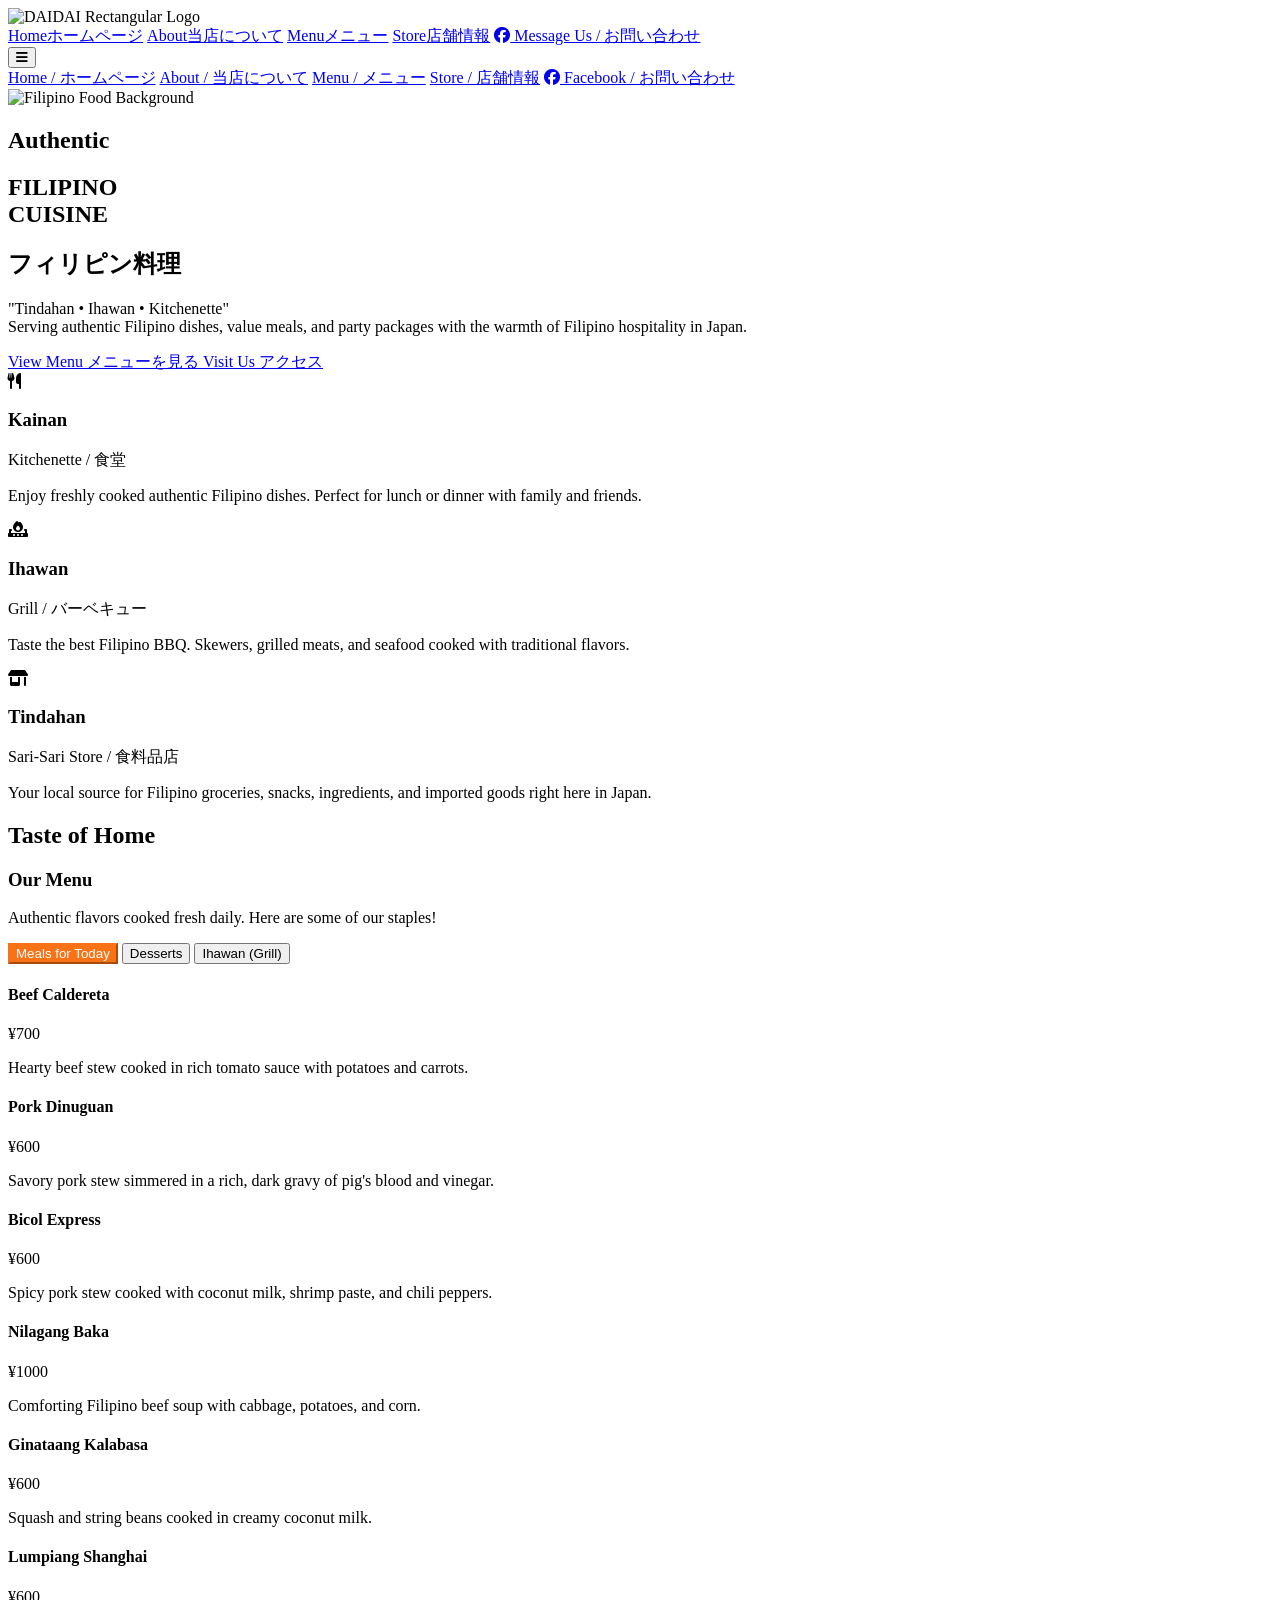
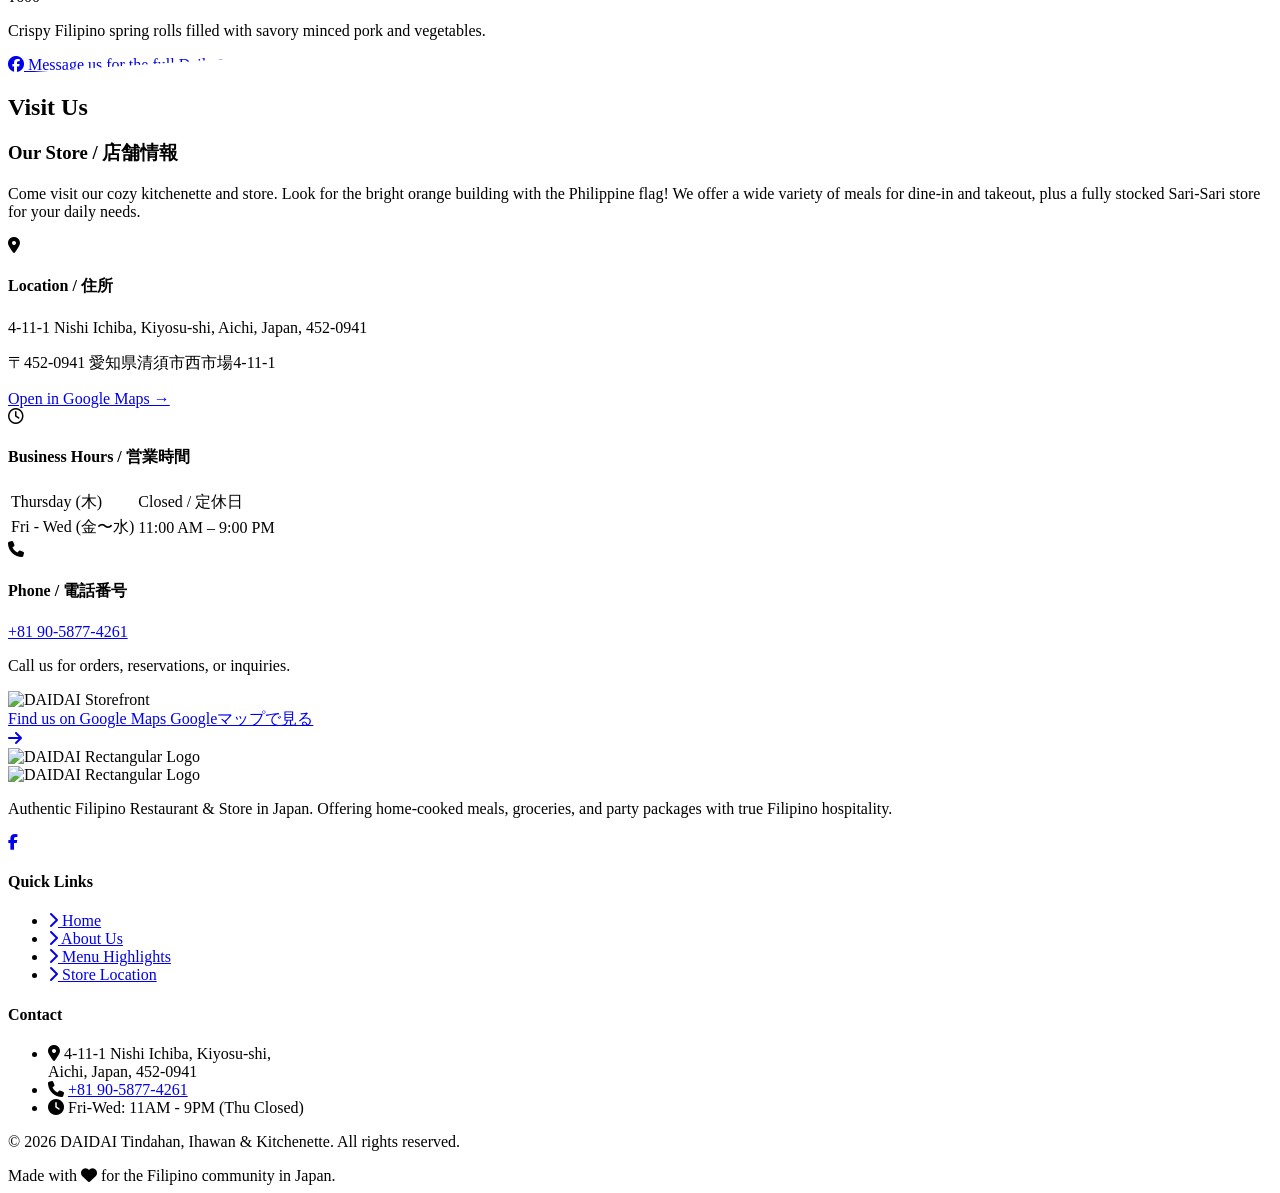
==== commit 8d495c4c: "Update index.html" ====
--- a/index.html
+++ b/index.html
@@ -247,7 +247,7 @@
                     <div class="bg-white p-6 rounded-2xl shadow-md border-l-4 border-ph-blue">
                         <div class="flex justify-between items-start mb-2">
                             <h4 class="text-xl font-bold">Nilagang Baka</h4>
-                            <span class="text-daidai-orange font-bold">¥700</span>
+                            <span class="text-daidai-orange font-bold">¥1000</span>
                         </div>
                         <p class="text-gray-500 text-sm">Comforting Filipino beef soup with cabbage, potatoes, and corn.</p>
                     </div>
@@ -261,7 +261,7 @@
                     <div class="bg-white p-6 rounded-2xl shadow-md border-l-4 border-ph-blue">
                         <div class="flex justify-between items-start mb-2">
                             <h4 class="text-xl font-bold">Lumpiang Shanghai</h4>
-                            <span class="text-daidai-orange font-bold">¥500</span>
+                            <span class="text-daidai-orange font-bold">¥600</span>
                         </div>
                         <p class="text-gray-500 text-sm">Crispy Filipino spring rolls filled with savory minced pork and vegetables.</p>
                     </div>
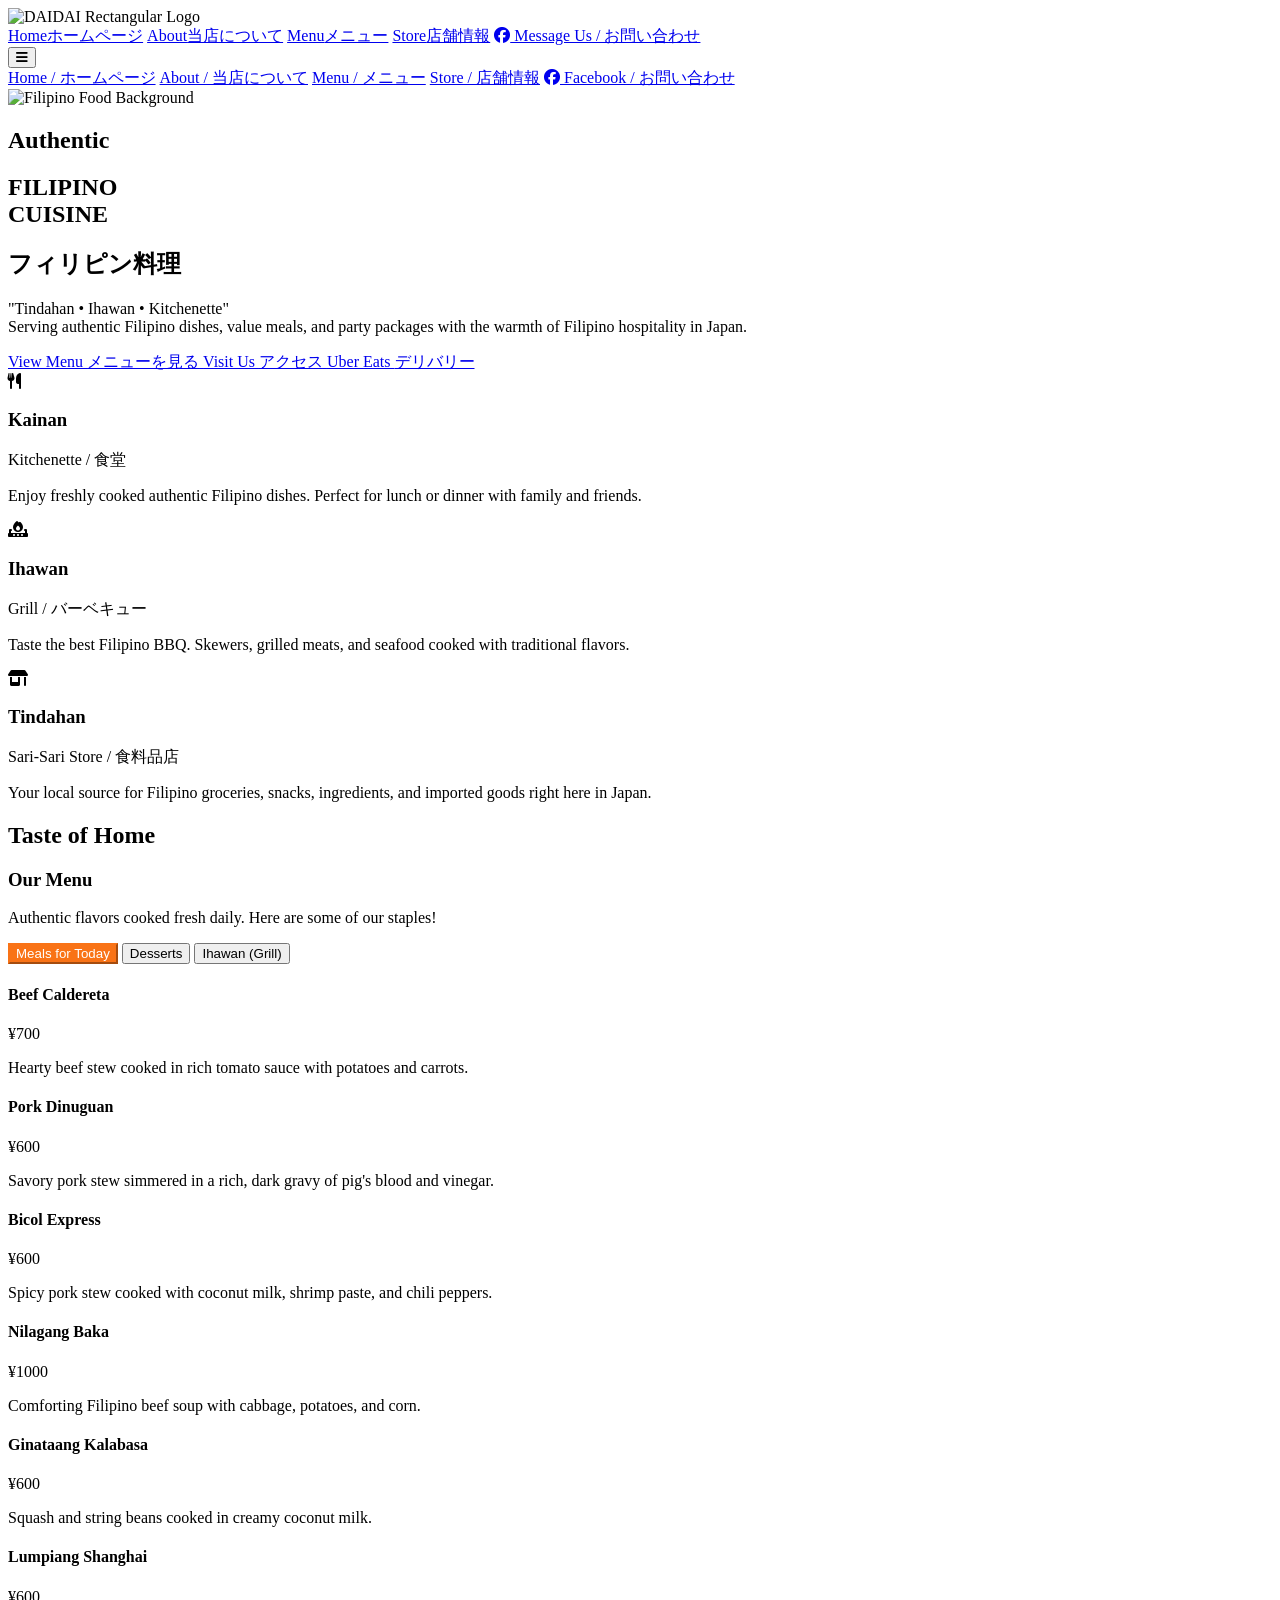
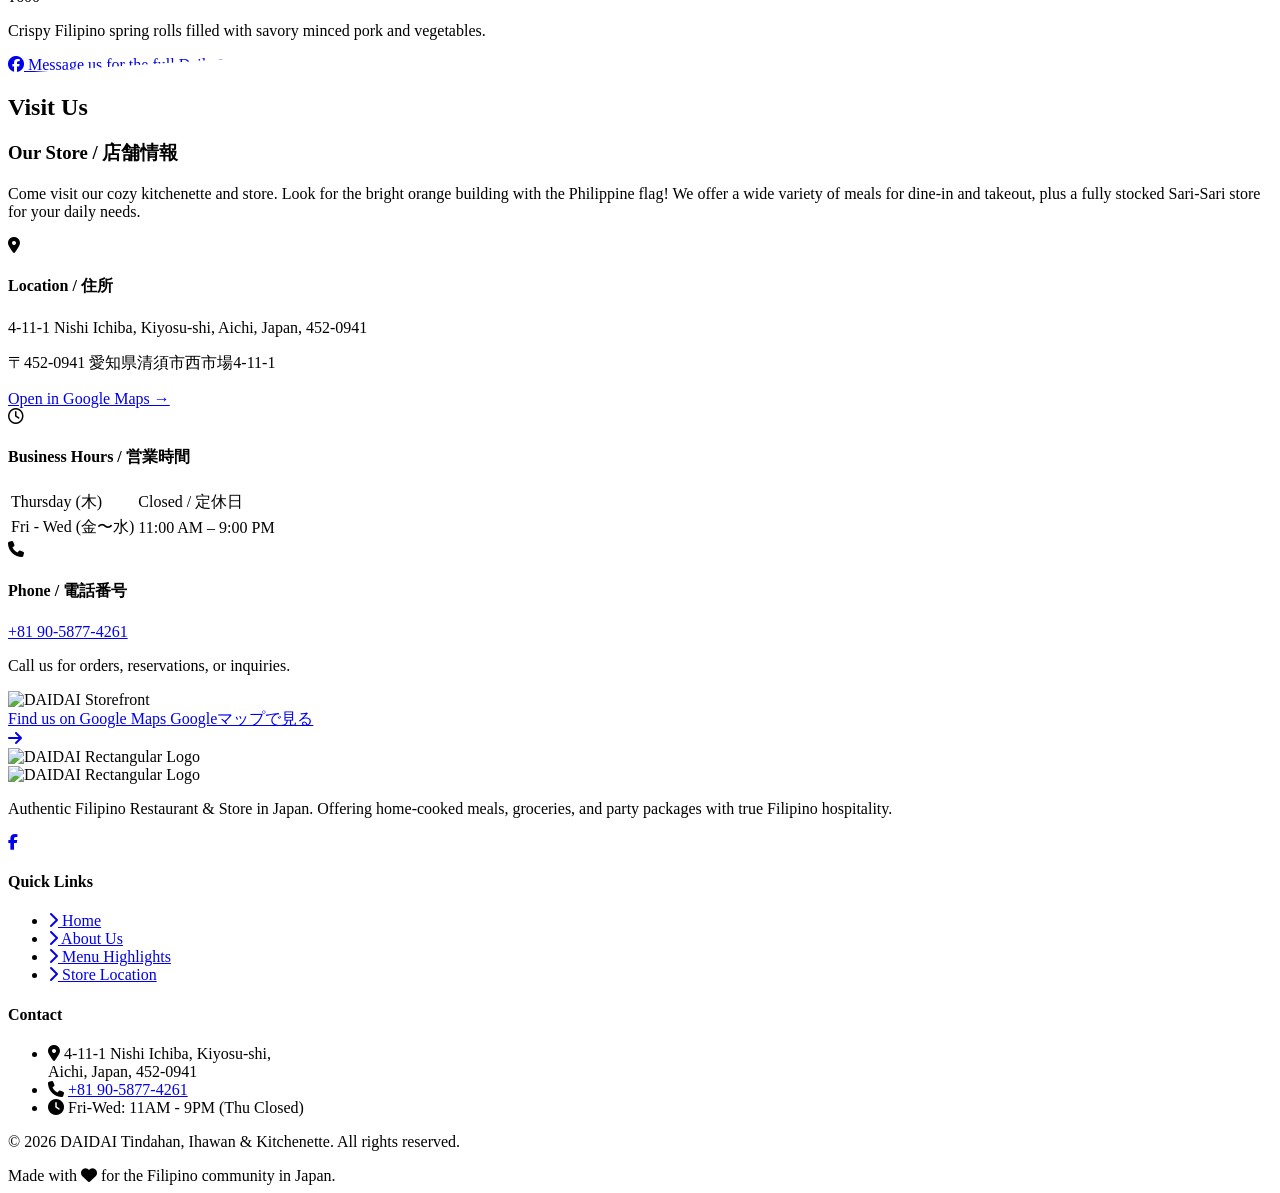
==== commit d6bed6de: "Add files via upload" ====
--- a/index.html
+++ b/index.html
@@ -5,18 +5,34 @@
     <meta name="viewport" content="width=device-width, initial-scale=1.0">
     <title>DAIDAI | Authentic Filipino Cuisine in Aichi, Japan</title>
     
-    <!-- Fonts -->
     <link rel="preconnect" href="https://fonts.googleapis.com">
     <link rel="preconnect" href="https://fonts.gstatic.com" crossorigin>
     <link href="https://fonts.googleapis.com/css2?family=Dancing+Script:wght@600&family=Noto+Sans+JP:wght@400;500;700&family=Poppins:wght@300;400;600;700;800&display=swap" rel="stylesheet">
     
-    <!-- Tailwind CSS -->
     <script src="https://cdn.tailwindcss.com"></script>
     
-    <!-- FontAwesome for Icons -->
     <link rel="stylesheet" href="https://cdnjs.cloudflare.com/ajax/libs/font-awesome/6.4.0/css/all.min.css">
 
-    <!-- Tailwind Config for Custom Colors -->
+    <link rel="stylesheet" href="styles.css">
+
+    <meta name="description" content="DAIDAI offers authentic Filipino cuisine, a kitchenette, grill (ihawan), and sari-sari store in Kiyosu-shi, Aichi, Japan. Taste the warmth of Filipino hospitality.">
+    <meta name="keywords" content="Filipino food, Philippine cuisine, DAIDAI, Aichi, Kiyosu-shi, Japan restaurant, sari-sari store, ihawan, Filipino grocery, halo-halo">
+    <meta name="author" content="DAIDAI">
+    <meta name="robots" content="index, follow">
+    <link rel="canonical" href="https://mydaidai.online/">
+
+    <meta property="og:type" content="website">
+    <meta property="og:url" content="https://mydaidai.online/">
+    <meta property="og:title" content="DAIDAI | Authentic Filipino Cuisine in Aichi, Japan">
+    <meta property="og:description" content="DAIDAI offers authentic Filipino cuisine, a kitchenette, grill (ihawan), and sari-sari store in Kiyosu-shi, Aichi, Japan.">
+    <meta property="og:image" content="https://ik.imagekit.io/RToledoVAS/Untitled%20design%20(45).png">
+
+    <meta name="twitter:card" content="summary_large_image">
+    <meta property="twitter:url" content="https://mydaidai.online/">
+    <meta name="twitter:title" content="DAIDAI | Authentic Filipino Cuisine in Aichi, Japan">
+    <meta name="twitter:description" content="DAIDAI offers authentic Filipino cuisine, a kitchenette, grill (ihawan), and sari-sari store in Kiyosu-shi, Aichi, Japan.">
+    <meta name="twitter:image" content="https://ik.imagekit.io/RToledoVAS/Untitled%20design%20(45).png">
+
     <script>
         tailwind.config = {
             theme: {
@@ -32,7 +48,7 @@
                             yellow: '#FCD116',
                         },
                         daidai: {
-                            orange: '#F97316', // Based on the storefront color
+                            orange: '#F97316',
                             light: '#FFF7ED',
                             dark: '#1E293B',
                         }
@@ -41,53 +57,14 @@
             }
         }
     </script>
-
-    <style>
-        html { scroll-behavior: smooth; }
-        .hero-overlay {
-            background: linear-gradient(to right, rgba(255,255,255,0.95) 0%, rgba(255,255,255,0.8) 50%, rgba(255,255,255,0.2) 100%);
-        }
-        @media (max-width: 768px) {
-            .hero-overlay {
-                background: linear-gradient(to bottom, rgba(255,255,255,0.95) 0%, rgba(255,255,255,0.85) 60%, rgba(255,255,255,0.4) 100%);
-            }
-        }
-        .text-shadow { text-shadow: 1px 1px 3px rgba(0,0,0,0.3); }
-        .clip-path-slant { clip-path: polygon(0 0, 100% 0, 100% 90%, 0 100%); }
-        
-        /* ==========================================
-           --- CSS STYLES SECTION --- 
-           Grouped here to act like a virtual styles.css
-           ========================================== */
-        
-        /* Menu Tabs Styles */
-        .tab-btn.active {
-            background-color: #F97316;
-            color: white;
-            border-color: #F97316;
-        }
-        .menu-category { display: none; }
-        .menu-category.active { 
-            display: block; 
-            animation: fadeIn 0.4s ease-out forwards; 
-        }
-        
-        @keyframes fadeIn {
-            from { opacity: 0; transform: translateY(10px); }
-            to { opacity: 1; transform: translateY(0); }
-        }
-    </style>
 </head>
 <body class="font-sans text-daidai-dark bg-daidai-light overflow-x-hidden">
 
-    <!-- Navigation -->
     <section id="home">
     <nav class="fixed w-full z-50 bg-white/95 backdrop-blur-sm shadow-md transition-all duration-300">
         <div class="max-w-7xl mx-auto px-4 sm:px-6 lg:px-8">
             <div class="flex justify-between h-20 items-center">
-                <!-- Logo -->
                 <div class="flex-shrink-0 flex items-center cursor-pointer" onclick="window.scrollTo(0,0)">
-                    <!-- Using CSS to mimic the DAIDAI logo vibe. You can replace the inner HTML with an <img> tag pointing to your logo file -->
                     <div class="flex items-center gap-2">
                         <img src="https://ik.imagekit.io/RToledoVAS/DAIDAI%20Text%20Rectangle%20Logo_Landscape.png" 
                              alt="DAIDAI Rectangular Logo" 
@@ -95,7 +72,6 @@
                     </div>
                 </div>
 
-                <!-- Desktop Menu -->
                 <div class="hidden md:flex items-center space-x-4">
                     <a href="#home" class="text-center text-gray-700 hover:text-daidai-orange font-semibold transition">Home<span class="text-xs font-normal block">ホームページ</span></a>
                     <a href="#about" class="text-center text-gray-700 hover:text-daidai-orange font-semibold transition">About<span class="text-xs font-normal block">当店について</span></a>
@@ -106,7 +82,6 @@
                     </a>
                 </div>
 
-                <!-- Mobile Menu Button -->
                 <div class="md:hidden flex items-center">
                     <button id="mobile-menu-btn" class="text-gray-700 hover:text-daidai-orange focus:outline-none p-2">
                         <i class="fa-solid fa-bars text-2xl"></i>
@@ -115,7 +90,6 @@
             </div>
         </div>
 
-        <!-- Mobile Menu Panel -->
         <div id="mobile-menu" class="hidden md:hidden bg-white border-t border-gray-100 shadow-xl absolute w-full">
             <div class="px-4 pt-2 pb-6 space-y-2">
                 <a href="#home" class="block px-3 py-3 text-base font-medium text-gray-700 hover:text-daidai-orange hover:bg-gray-50 rounded-md">Home / ホームページ</a>
@@ -130,19 +104,15 @@
     </nav>
     </section>
 
-    <!-- Hero Section -->
     <section class="relative pt-20 h-[90vh] min-h-[600px] flex items-center bg-gray-100">
-        <!-- Background Image (Fallback for the food collage) -->
         <div class="absolute inset-0 z-0 overflow-hidden">
             <img src="https://ik.imagekit.io/RToledoVAS/Untitled%20design%20(45).png" 
                  alt="Filipino Food Background" 
                  class="w-full h-full object-cover object-center opacity-90">
         </div>
         
-        <!-- Gradient Overlay -->
         <div class="hero-overlay absolute inset-0 z-10"></div>
 
-        <!-- Content -->
         <div class="relative z-20 max-w-7xl mx-auto px-4 sm:px-6 lg:px-8 w-full">
             <div class="max-w-2xl">
                 <h2 class="font-script text-4xl md:text-5xl lg:text-6xl text-daidai-orange mb-2 transform -rotate-2">Authentic</h2>
@@ -159,22 +129,23 @@
                     </span>
                 </p>
 
-                <div class="flex flex-col sm:flex-row gap-4">
-                    <a href="#menu" class="text-center bg-ph-red hover:bg-red-700 text-white px-8 py-3 rounded-full font-bold shadow-lg transition transform hover:-translate-y-1">
-                        View Menu <span class="text-sm font-normal block">メニューを見る</span>
-                    </a>
-                    <a href="#store" class="text-center bg-white border-2 border-daidai-orange text-daidai-orange hover:bg-orange-50 px-8 py-3 rounded-full font-bold shadow-lg transition transform hover:-translate-y-1">
-                        Visit Us <span class="text-sm font-normal block">アクセス</span>
-                    </a>
+                <div class="flex flex-col sm:flex-row flex-wrap gap-4">
+                  <a href="#menu" class="text-center bg-ph-red hover:bg-red-700 text-white px-8 py-3 rounded-full font-bold shadow-lg transition transform hover:-translate-y-1">
+                    View Menu <span class="text-sm font-normal block">メニューを見る</span>
+                  </a>
+                  <a href="#store" class="text-center bg-white border-2 border-daidai-orange text-daidai-orange hover:bg-orange-50 px-8 py-3 rounded-full font-bold shadow-lg transition transform hover:-translate-y-1">
+                    Visit Us <span class="text-sm font-normal block">アクセス</span>
+                  </a>
+                  <a href="https://www.ubereats.com/jp/store/%E3%83%95%E3%82%A3%E3%83%AA%E3%83%92%E3%83%B3%E6%96%99%E7%90%86dai-dai/myHrr6M3XQ6F_5cIG_fPrQ?utm_campaign=CM2508147-search-free-nonbrand-google-pas_e_all_acq_Global&utm_medium=search-free-nonbrand&utm_source=google-pas&rwg_token=AE37R_gNrb6aa7eHFQ2urVOMIP7gnj5B5e2uRKj6NoKbpucUi1gRUm4Co1je5BCZh-rHpC6dmXWav4PhzFD314edvUxwutAS5w%3D%3D" target="_blank" rel="noopener noreferrer" class="text-center bg-[#06C167] hover:bg-green-700 text-white px-8 py-3 rounded-full font-bold shadow-lg transition transform hover:-translate-y-1">
+                  Uber Eats <span class="text-sm font-normal block">デリバリー</span>
+                  </a>
                 </div>
             </div>
         </div>
     </section>
 
-    <!-- 3 Pillars Section (Tindahan, Ihawan, Kainan) -->
     <section id="about" class="py-16 bg-white relative z-20 -mt-10 mx-4 md:mx-auto max-w-6xl rounded-2xl shadow-xl">
         <div class="grid grid-cols-1 md:grid-cols-3 gap-8 px-8">
-            <!-- Kainan -->
             <div class="text-center p-4">
                 <div class="w-20 h-20 mx-auto bg-orange-100 rounded-full flex items-center justify-center mb-4 text-daidai-orange shadow-inner">
                     <i class="fa-solid fa-utensils text-3xl"></i>
@@ -183,7 +154,6 @@
                 <p class="text-sm text-gray-500 mb-3">Kitchenette / 食堂</p>
                 <p class="text-gray-600">Enjoy freshly cooked authentic Filipino dishes. Perfect for lunch or dinner with family and friends.</p>
             </div>
-            <!-- Ihawan -->
             <div class="text-center p-4 border-t md:border-t-0 md:border-l md:border-r border-gray-200">
                 <div class="w-20 h-20 mx-auto bg-red-100 rounded-full flex items-center justify-center mb-4 text-ph-red shadow-inner">
                     <i class="fa-solid fa-fire-burner text-3xl"></i>
@@ -192,7 +162,6 @@
                 <p class="text-sm text-gray-500 mb-3">Grill / バーベキュー</p>
                 <p class="text-gray-600">Taste the best Filipino BBQ. Skewers, grilled meats, and seafood cooked with traditional flavors.</p>
             </div>
-            <!-- Tindahan -->
             <div class="text-center p-4 border-t md:border-t-0 border-gray-200">
                 <div class="w-20 h-20 mx-auto bg-blue-100 rounded-full flex items-center justify-center mb-4 text-ph-blue shadow-inner">
                     <i class="fa-solid fa-shop text-3xl"></i>
@@ -204,7 +173,6 @@
         </div>
     </section>
 
-    <!-- Menu Section (Expanded with Real Data) -->
     <section id="menu" class="py-20 bg-daidai-light clip-path-slant pb-32">
         <div class="max-w-7xl mx-auto px-4 sm:px-6 lg:px-8">
             <div class="text-center mb-12">
@@ -212,7 +180,6 @@
                 <h3 class="text-4xl md:text-5xl font-extrabold text-daidai-dark mb-4">Our Menu</h3>
                 <p class="text-gray-600 max-w-2xl mx-auto mb-8">Authentic flavors cooked fresh daily. Here are some of our staples!</p>
                 
-                <!-- Menu Tabs -->
                 <div class="flex flex-wrap justify-center gap-3 mb-10">
                     <button onclick="openTab(event, 'meals')" class="tab-btn active px-6 py-2 rounded-full border-2 border-gray-300 text-gray-600 font-bold transition hover:border-daidai-orange hover:text-daidai-orange">Meals for Today</button>
                     <button onclick="openTab(event, 'desserts')" class="tab-btn px-6 py-2 rounded-full border-2 border-gray-300 text-gray-600 font-bold transition hover:border-daidai-orange hover:text-daidai-orange">Desserts</button>
@@ -220,7 +187,6 @@
                 </div>
             </div>
 
-            <!-- Tab Content: Meals -->
             <div id="meals" class="menu-category active">
                 <div class="grid grid-cols-1 md:grid-cols-2 lg:grid-cols-3 gap-6">
                     <div class="bg-white p-6 rounded-2xl shadow-md border-l-4 border-ph-blue">
@@ -268,7 +234,6 @@
                 </div>
             </div>
 
-            <!-- Tab Content: Desserts -->
             <div id="desserts" class="menu-category">
                 <div class="grid grid-cols-1 md:grid-cols-2 lg:grid-cols-3 gap-6">
                     <div class="bg-white p-6 rounded-2xl shadow-md border-l-4 border-ph-yellow">
@@ -309,7 +274,6 @@
                 </div>
             </div>
 
-            <!-- Tab Content: Ihawan -->
             <div id="ihawan" class="menu-category">
                 <div class="grid grid-cols-1 md:grid-cols-2 lg:grid-cols-3 gap-6">
                     <div class="bg-white p-6 rounded-2xl shadow-md border-l-4 border-ph-red">
@@ -335,12 +299,10 @@
         </div>
     </section>
 
-    <!-- Store Info & Location Section -->
     <section id="store" class="py-20 bg-white">
         <div class="max-w-7xl mx-auto px-4 sm:px-6 lg:px-8">
             <div class="flex flex-col lg:flex-row gap-12 items-center">
                 
-                <!-- Info Side -->
                 <div class="w-full lg:w-1/2">
                     <h2 class="font-script text-3xl text-daidai-orange mb-2">Visit Us</h2>
                     <h3 class="text-4xl md:text-5xl font-extrabold text-daidai-dark mb-6">Our Store <span class="text-2xl font-sans font-bold text-gray-400">/ 店舗情報</span></h3>
@@ -350,7 +312,6 @@
                     </p>
 
                     <div class="space-y-6">
-                        <!-- Address -->
                         <div class="flex items-start gap-4">
                             <div class="bg-orange-100 p-3 rounded-full text-daidai-orange shrink-0">
                                 <i class="fa-solid fa-location-dot text-xl w-6 text-center"></i>
@@ -359,11 +320,10 @@
                                 <h4 class="font-bold text-lg text-gray-800">Location / 住所</h4>
                                 <p class="text-gray-600">4-11-1 Nishi Ichiba, Kiyosu-shi, Aichi, Japan, 452-0941</p>
                                 <p class="text-gray-500 text-sm mt-1">〒452-0941 愛知県清須市西市場4-11-1</p>
-                                <a href="https://share.google/INcdNnffI2zyvzPQL" rel="noopener noreferrer" target="_blank" class="text-ph-blue hover:underline text-sm font-semibold mt-2 inline-block">Open in Google Maps &rarr;</a>
-                            </div>
-                        </div>
-
-                        <!-- Hours -->
+                                <a href="https://share.google/Qc0AAk7vJ2hwGl8Do" rel="noopener noreferrer" target="_blank" class="text-ph-blue hover:underline text-sm font-semibold mt-2 inline-block">Open in Google Maps &rarr;</a>
+                            </div>
+                        </div>
+
                         <div class="flex items-start gap-4">
                             <div class="bg-blue-100 p-3 rounded-full text-ph-blue shrink-0">
                                 <i class="fa-regular fa-clock text-xl w-6 text-center"></i>
@@ -379,7 +339,6 @@
                             </div>
                         </div>
 
-                        <!-- Contact -->
                         <div class="flex items-start gap-4">
                             <div class="bg-red-100 p-3 rounded-full text-ph-red shrink-0">
                                 <i class="fa-solid fa-phone text-xl w-6 text-center"></i>
@@ -393,16 +352,13 @@
                     </div>
                 </div>
 
-                <!-- Image/Map Side -->
                 <div class="w-full lg:w-1/2">
                     <div class="relative rounded-2xl overflow-hidden shadow-2xl border-4 border-white">
-                        <!-- Storefront Placeholder Image (Users can replace this with their uploaded exterior shots) -->
                         <img src="https://ik.imagekit.io/RToledoVAS/Untitled%20design%20(42).png" 
                              alt="DAIDAI Storefront" 
                              class="w-full h-80 object-cover">
                         
-                        <!-- Overlay text encouraging map click -->
-                        <a href="https://share.google/INcdNnffI2zyvzPQL" rel="noopener noreferrer" target="_blank" class="absolute bottom-0 left-0 w-full bg-daidai-dark/80 backdrop-blur-sm p-4 flex items-center justify-between text-white hover:bg-ph-blue transition cursor-pointer group">
+                        <a href="https://share.google/Qc0AAk7vJ2hwGl8Do" rel="noopener noreferrer" target="_blank" class="absolute bottom-0 left-0 w-full bg-daidai-dark/80 backdrop-blur-sm p-4 flex items-center justify-between text-white hover:bg-ph-blue transition cursor-pointer group">
                             <div>
                                 <span class="block font-bold">Find us on Google Maps</span>
                                 <span class="text-xs text-gray-300">Googleマップで見る</span>
@@ -427,12 +383,10 @@
           </div>
         </section>
 
-    <!-- Footer -->
     <footer class="bg-daidai-dark text-white pt-16 pb-8 border-t-4 border-ph-yellow">
         <div class="max-w-7xl mx-auto px-4 sm:px-6 lg:px-8">
             <div class="grid grid-cols-1 md:grid-cols-3 gap-10 mb-10">
                 
-                <!-- Brand -->
                 <div>
                     <div class="flex items-center mb-4">
                         <img src="https://ik.imagekit.io/RToledoVAS/DAIDAI%20Text%20Rectangle%20Logo_Landscape.png" 
@@ -449,7 +403,6 @@
                     </div>
                 </div>
 
-                <!-- Links -->
                 <div>
                     <h4 class="text-lg font-bold mb-4 border-b border-gray-700 pb-2 inline-block">Quick Links</h4>
                     <ul class="space-y-2">
@@ -460,7 +413,6 @@
                     </ul>
                 </div>
 
-                <!-- Contact Short -->
                 <div>
                     <h4 class="text-lg font-bold mb-4 border-b border-gray-700 pb-2 inline-block">Contact</h4>
                     <ul class="space-y-3 text-gray-400 text-sm">
@@ -491,60 +443,7 @@
         </div>
     </footer>
 
-    <!-- Scripts -->
-    <!-- Elfsight Google Reviews | DaiDai Google Reviews -->
     <script src="https://elfsightcdn.com/platform.js" async></script>
-    <script>
-        /* ==========================================
-           --- SCRIPT.JS LOGIC SECTION --- 
-           Grouped here to act like a virtual script.js
-           ========================================== */
-
-        // 1. Set current year in footer
-        document.getElementById('year').textContent = new Date().getFullYear();
-
-        // 2. Mobile Menu Toggle Logic
-        const btn = document.getElementById('mobile-menu-btn');
-        const menu = document.getElementById('mobile-menu');
-        const icon = btn.querySelector('i');
-
-        btn.addEventListener('click', () => {
-            menu.classList.toggle('hidden');
-            if (menu.classList.contains('hidden')) {
-                icon.classList.remove('fa-xmark');
-                icon.classList.add('fa-bars');
-            } else {
-                icon.classList.remove('fa-bars');
-                icon.classList.add('fa-xmark');
-            }
-        });
-
-        // Close mobile menu on link click
-        const mobileLinks = menu.querySelectorAll('a');
-        mobileLinks.forEach(link => {
-            link.addEventListener('click', () => {
-                menu.classList.add('hidden');
-                icon.classList.remove('fa-xmark');
-                icon.classList.add('fa-bars');
-            });
-        });
-
-        // 3. Menu Tabs Logic
-        function openTab(event, tabId) {
-            // Hide all tabs
-            const categories = document.querySelectorAll('.menu-category');
-            categories.forEach(cat => cat.classList.remove('active'));
-            
-            // Remove active state from all buttons
-            const buttons = document.querySelectorAll('.tab-btn');
-            buttons.forEach(btn => btn.classList.remove('active'));
-            
-            // Show selected tab
-            document.getElementById(tabId).classList.add('active');
-            
-            // Highlight selected button
-            event.currentTarget.classList.add('active');
-        }
-    </script>
+    <script src="script.js"></script>
 </body>
-</html>
+</html>
--- a/styles.css
+++ b/styles.css
@@ -0,0 +1,28 @@
+html { scroll-behavior: smooth; }
+.hero-overlay {
+    background: linear-gradient(to right, rgba(255,255,255,0.95) 0%, rgba(255,255,255,0.8) 50%, rgba(255,255,255,0.2) 100%);
+}
+@media (max-width: 768px) {
+    .hero-overlay {
+        background: linear-gradient(to bottom, rgba(255,255,255,0.95) 0%, rgba(255,255,255,0.85) 60%, rgba(255,255,255,0.4) 100%);
+    }
+}
+.text-shadow { text-shadow: 1px 1px 3px rgba(0,0,0,0.3); }
+.clip-path-slant { clip-path: polygon(0 0, 100% 0, 100% 90%, 0 100%); }
+
+/* Menu Tabs Styles */
+.tab-btn.active {
+    background-color: #F97316;
+    color: white;
+    border-color: #F97316;
+}
+.menu-category { display: none; }
+.menu-category.active { 
+    display: block; 
+    animation: fadeIn 0.4s ease-out forwards; 
+}
+
+@keyframes fadeIn {
+    from { opacity: 0; transform: translateY(10px); }
+    to { opacity: 1; transform: translateY(0); }
+}
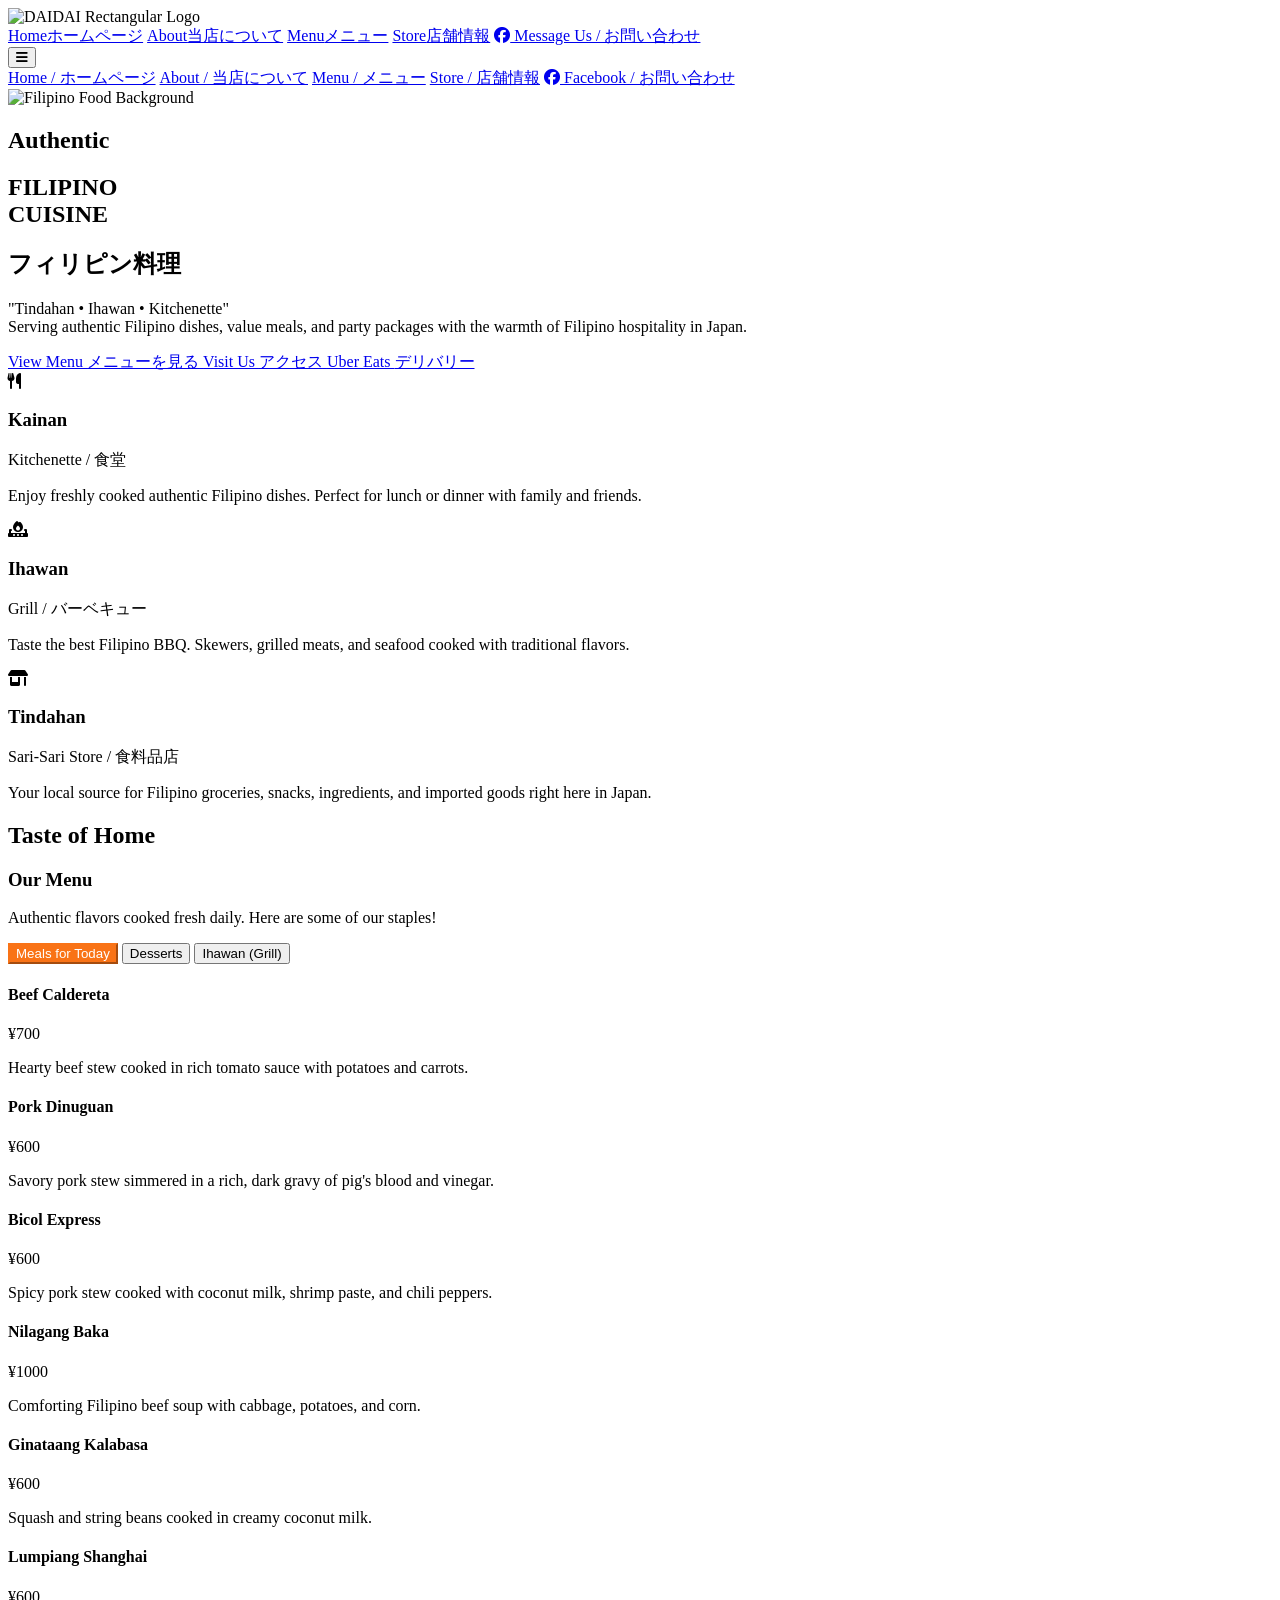
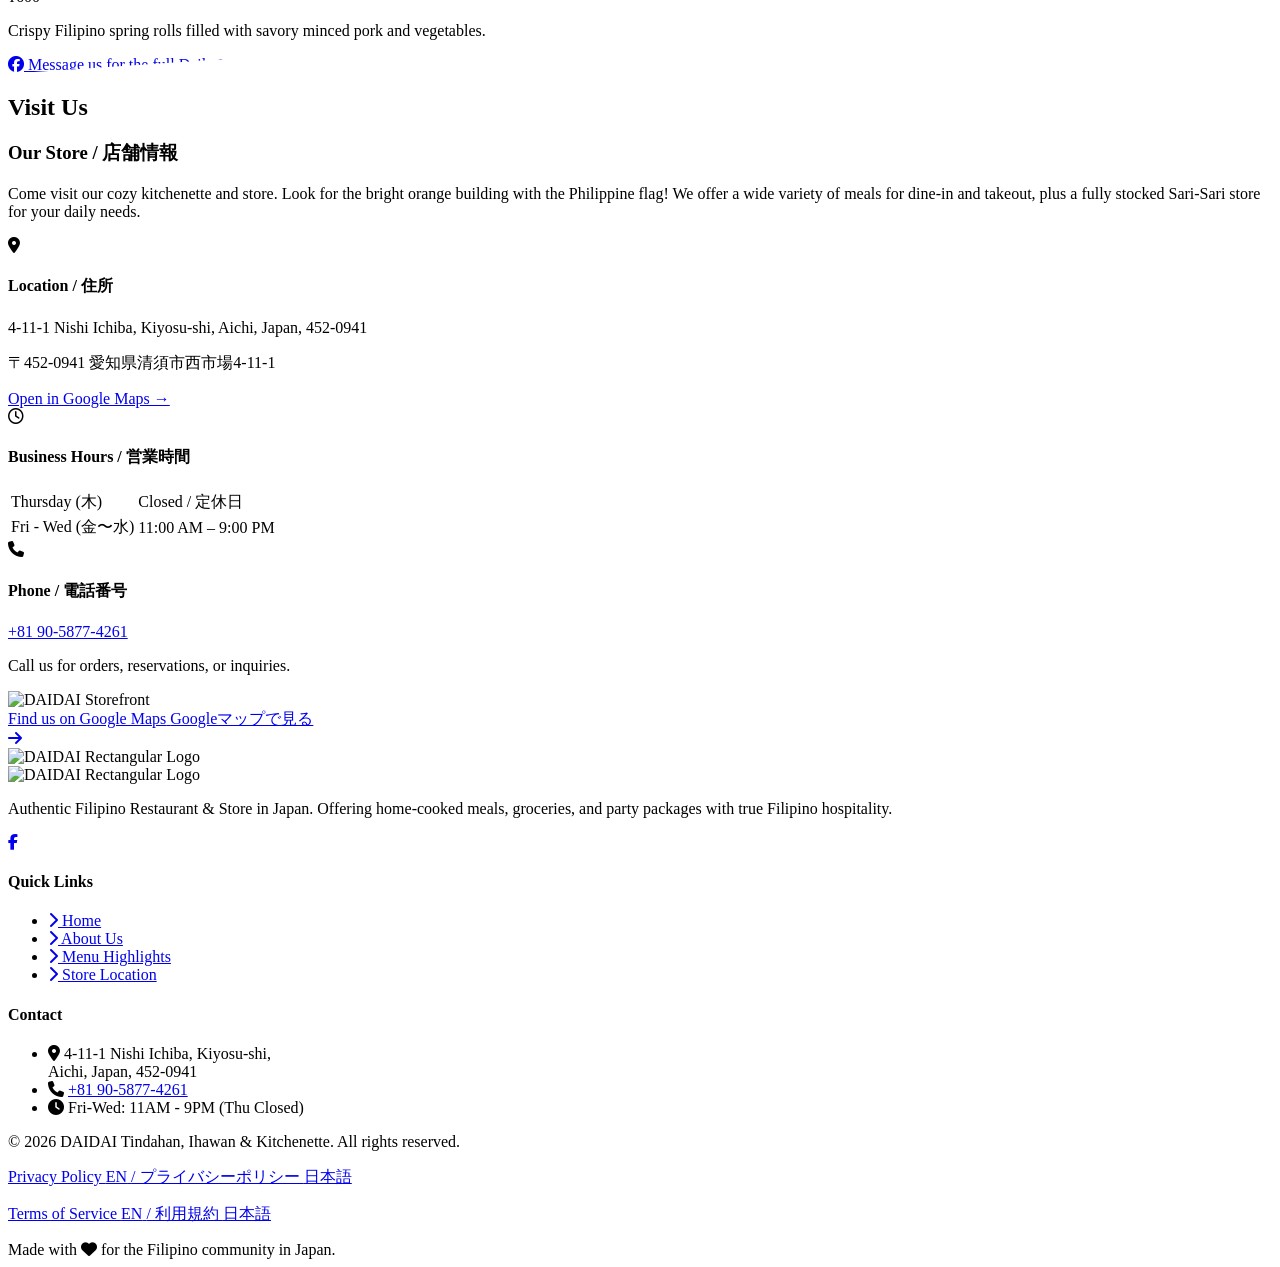
==== commit e04bebe1: "Update index.html" ====
--- a/index.html
+++ b/index.html
@@ -376,7 +376,7 @@
               <div class="flex justify-center mb-6">
                 <img src="https://ik.imagekit.io/RToledoVAS/DAIDAI_New%20Logo_No_bg.png" 
                 alt="DAIDAI Rectangular Logo" 
-                class="w-80 h-auto object-cover">
+                class="w-40 h-auto object-cover">
               </div>
               <div class="elfsight-app-0643d35e-f990-45d9-a451-3a518dc15ded" data-elfsight-app-lazy></div>
             </div>
@@ -436,6 +436,26 @@
                 <p class="text-gray-500 text-sm">
                     &copy; <span id="year"></span> DAIDAI Tindahan, Ihawan & Kitchenette. All rights reserved.
                 </p>
+                <p>
+                    <a href="privacy.html" class="text-gray-500 text-xs">Privacy Policy
+                        <span class="text-decoration: underline">EN</span>
+                    </a>
+                <span>
+                    <a href="privacy-ja.html" class="text-gray-500 text-xs"> / プライバシーポリシー
+                        <span style="text-decoration: underline">日本語</span>
+                    </a>
+                </span>
+                </p>
+                <p>
+                    <a href="terms.html" class="text-gray-500 text-xs">Terms of Service
+                        <span class="text-decoration: underline">EN</span>
+                    </a>
+                <span>
+                    <a href="terms-ja.html" class="text-gray-500 text-xs"> / 利用規約
+                        <span style="text-decoration: underline">日本語</span>
+                    </a>
+                </span>
+                </p>
                 <div class="flex items-center gap-2 text-sm text-gray-500">
                     Made with <i class="fa-solid fa-heart text-ph-red"></i> for the Filipino community in Japan.
                 </div>
@@ -446,4 +466,4 @@
     <script src="https://elfsightcdn.com/platform.js" async></script>
     <script src="script.js"></script>
 </body>
-</html>+</html>
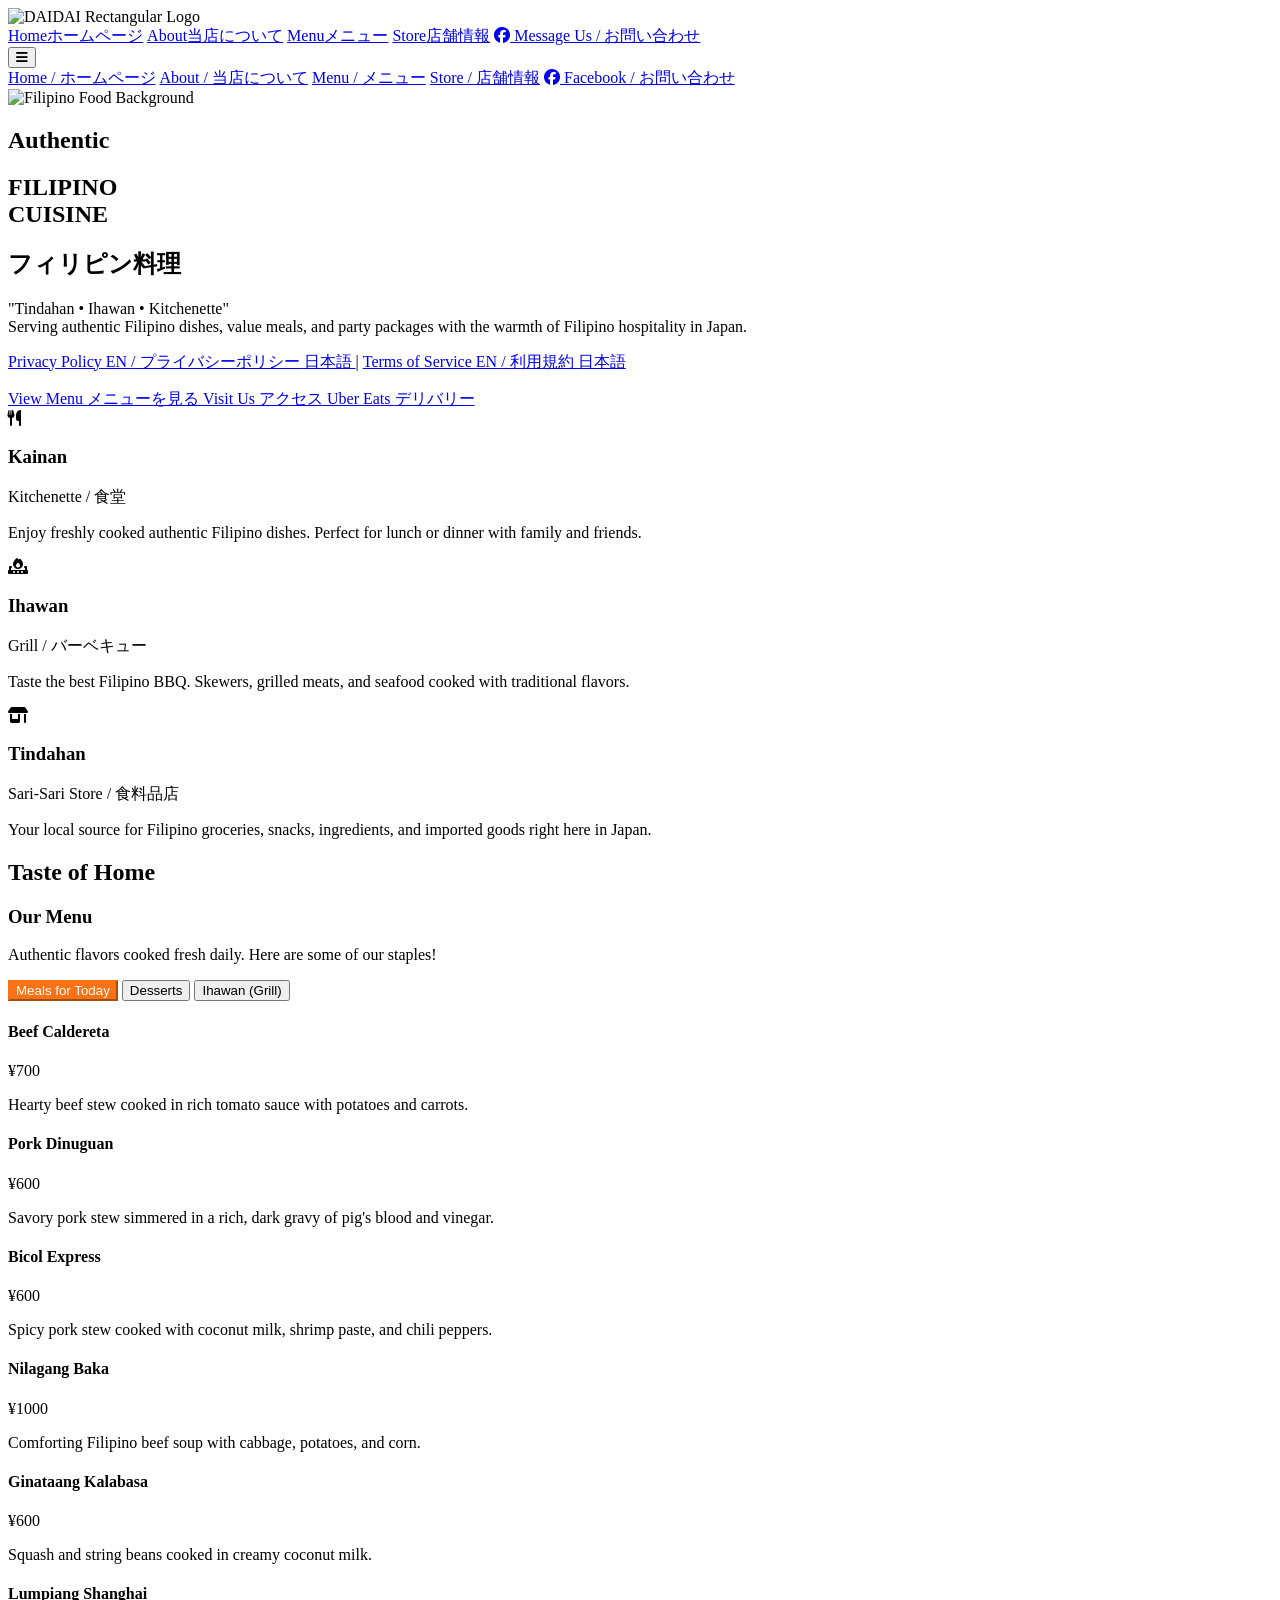
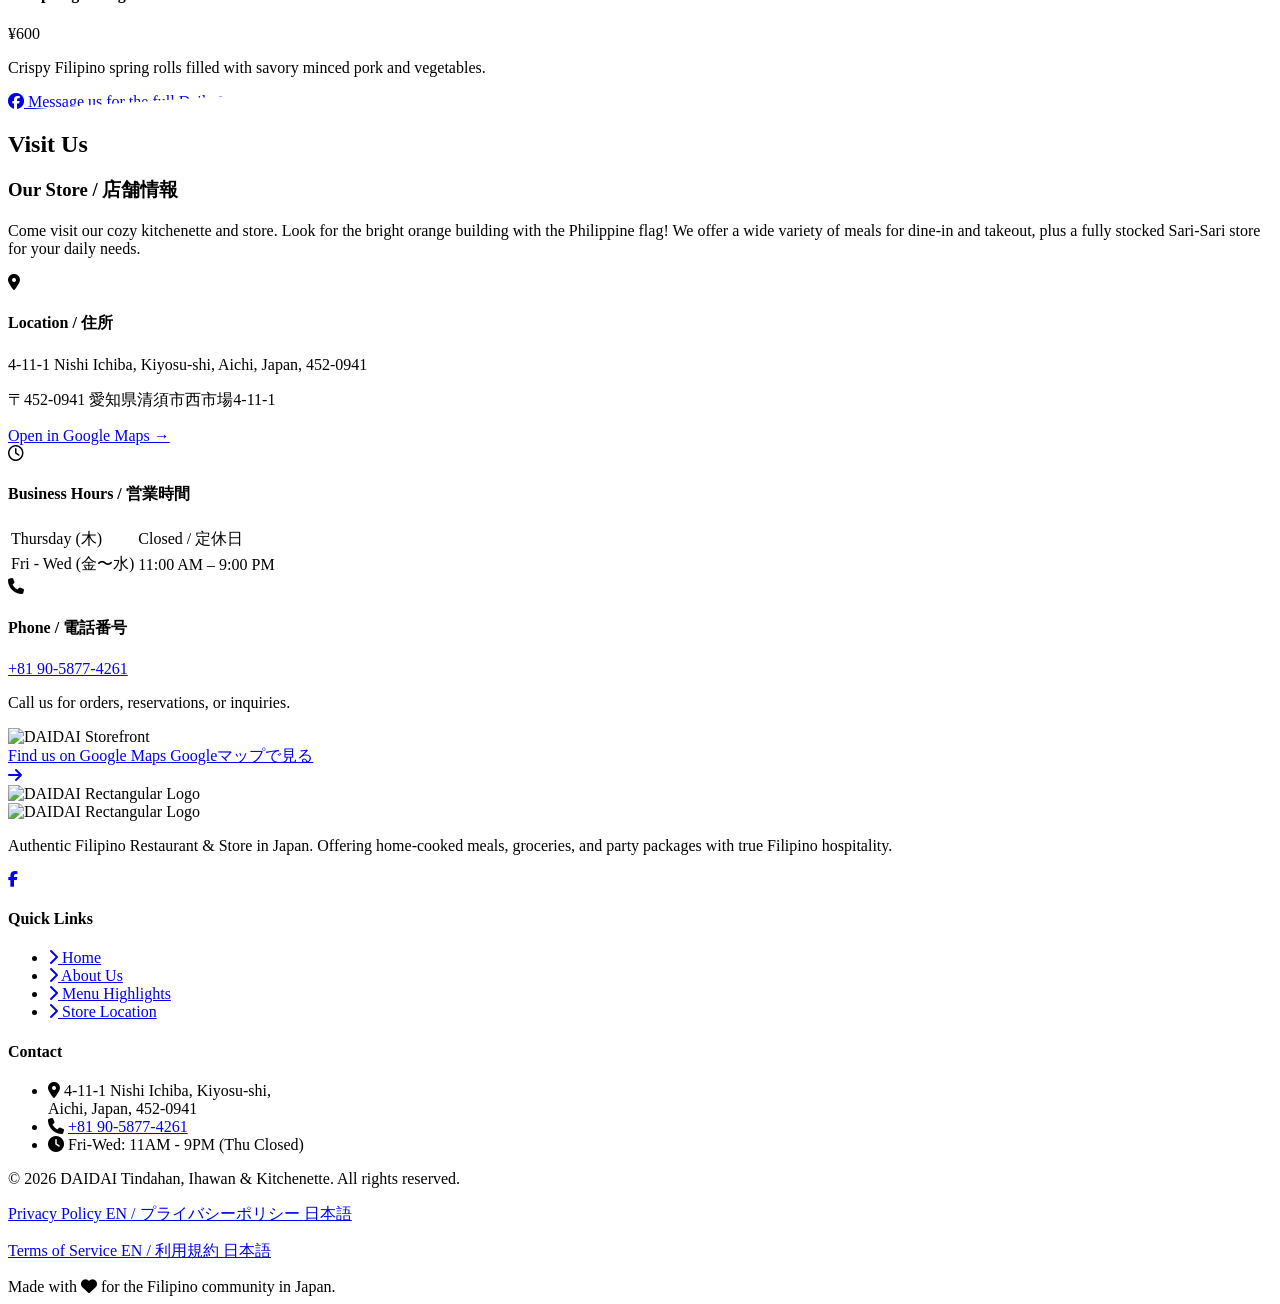
==== commit 8573db4b: "Update index.html" ====
--- a/index.html
+++ b/index.html
@@ -122,14 +122,34 @@
                 </h1>
                 <h2 class="text-3xl md:text-4xl font-bold text-gray-800 mb-6 font-sans">フィリピン料理</h2>
                 
-                <p class="text-lg md:text-xl text-gray-700 mb-8 font-medium italic border-l-4 border-ph-yellow pl-4">
+                <p class="text-lg md:text-xl text-gray-700 mb-2 font-medium italic border-l-4 border-ph-yellow pl-4">
                     "Tindahan • Ihawan • Kitchenette"<br>
                     <span class="text-sm md:text-base font-normal not-italic text-gray-600 mt-2 block">
                         Serving authentic Filipino dishes, value meals, and party packages with the warmth of Filipino hospitality in Japan.
                     </span>
                 </p>
-
-                <div class="flex flex-col sm:flex-row flex-wrap gap-4">
+                                <p>
+                    <a href="privacy-en.html" class="text-gray-500 text-xs">Privacy Policy
+                        <span class="text-decoration: underline">EN</span>
+                    </a>
+                <span>
+                    <a href="privacy-ja.html" class="text-gray-500 text-xs"> / プライバシーポリシー
+                        <span style="text-decoration: underline">日本語</span>
+                    </a>
+                </span>
+                <span class="text-gray-500 text-xs">|
+                    <a href="terms-en.html" class="text-gray-500 text-xs">Terms of Service
+                        <span class="text-decoration: underline">EN</span>
+                    </a>
+                </span>
+                <span>
+                    <a href="terms-ja.html" class="text-gray-500 text-xs"> / 利用規約
+                        <span style="text-decoration: underline">日本語</span>
+                    </a>
+                </span>
+                </p>
+
+                <div class="mt-5 mb-40 flex flex-col sm:flex-row flex-wrap gap-4">
                   <a href="#menu" class="text-center bg-ph-red hover:bg-red-700 text-white px-8 py-3 rounded-full font-bold shadow-lg transition transform hover:-translate-y-1">
                     View Menu <span class="text-sm font-normal block">メニューを見る</span>
                   </a>
@@ -437,7 +457,7 @@
                     &copy; <span id="year"></span> DAIDAI Tindahan, Ihawan & Kitchenette. All rights reserved.
                 </p>
                 <p>
-                    <a href="privacy.html" class="text-gray-500 text-xs">Privacy Policy
+                    <a href="privacy-en.html" class="text-gray-500 text-xs">Privacy Policy
                         <span class="text-decoration: underline">EN</span>
                     </a>
                 <span>
@@ -447,7 +467,7 @@
                 </span>
                 </p>
                 <p>
-                    <a href="terms.html" class="text-gray-500 text-xs">Terms of Service
+                    <a href="terms-en.html" class="text-gray-500 text-xs">Terms of Service
                         <span class="text-decoration: underline">EN</span>
                     </a>
                 <span>
